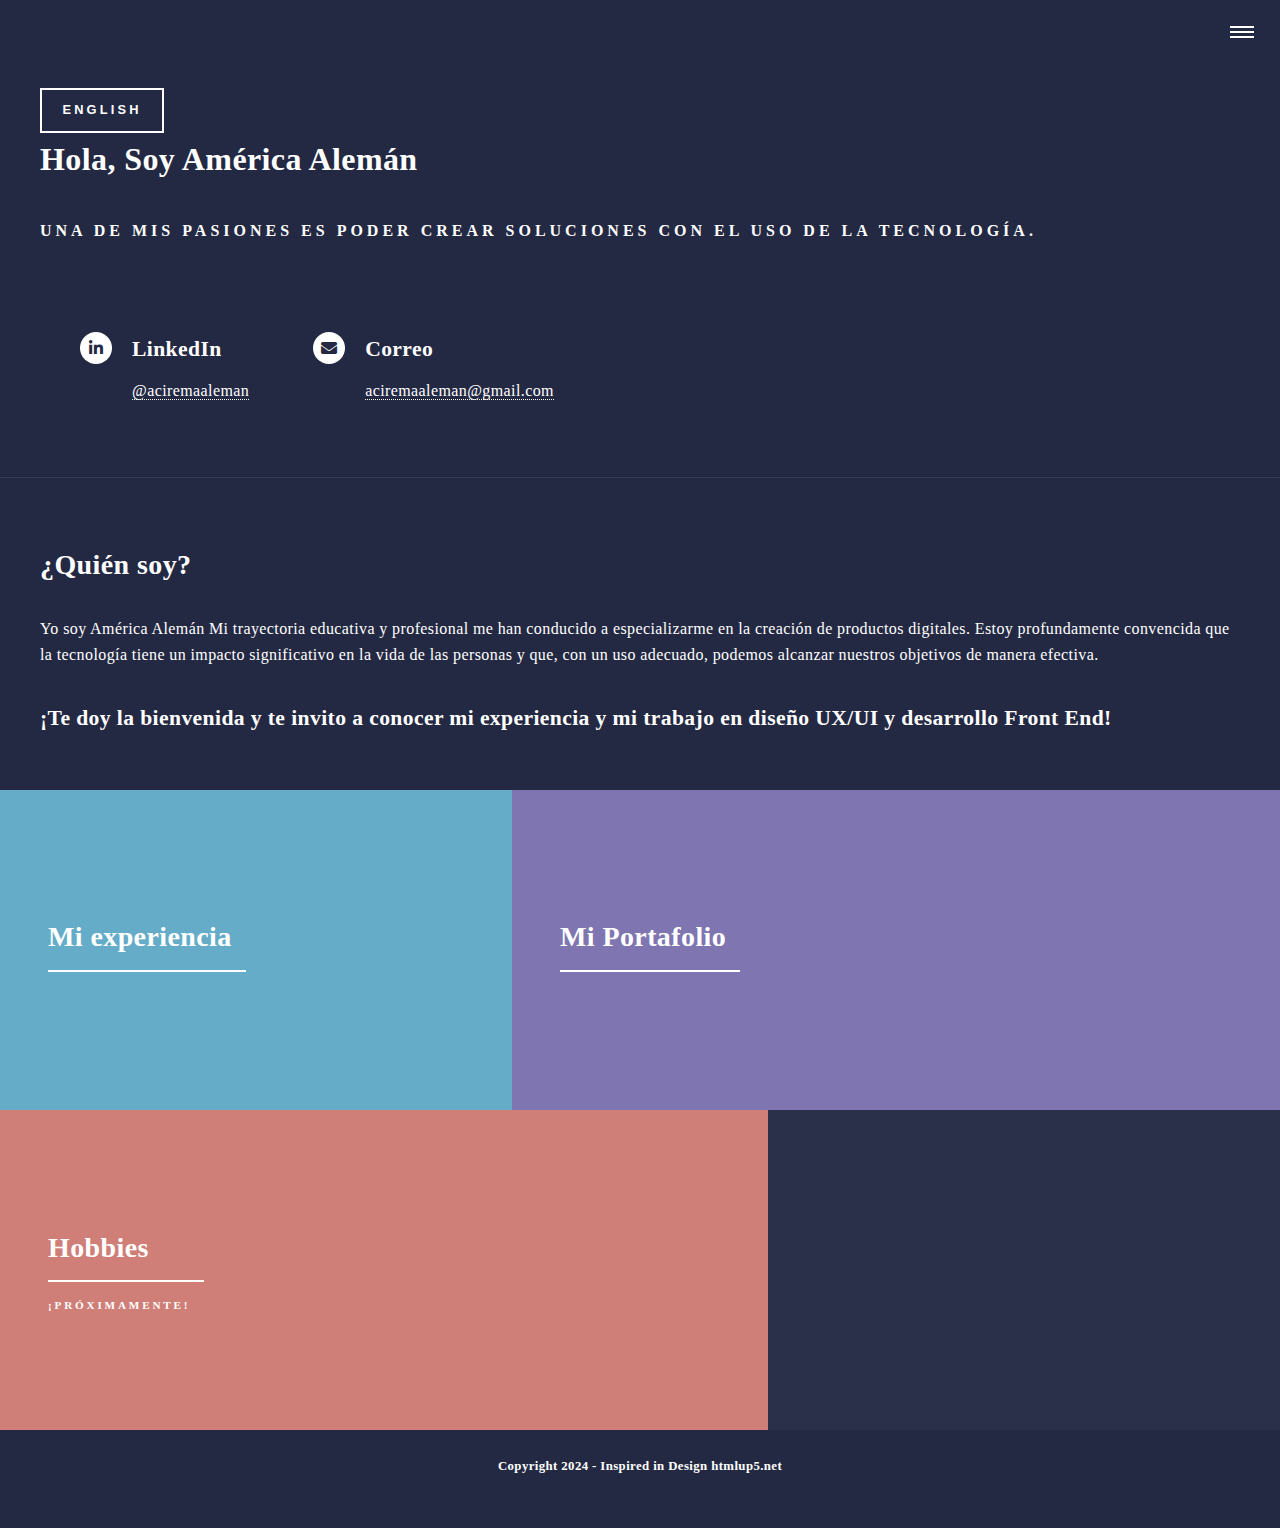
==== index.html @ 7634b43f "feat" ====
<!DOCTYPE HTML>
<!--
	Forty by HTML5 UP
	html5up.net | @ajlkn
	Free for personal and commercial use under the CCA 3.0 license (html5up.net/license)
-->
<html lang="es">
	<head>
		<title>América Alemán</title>
		<meta charset="utf-8" />
		<meta name="viewport" content="width=device-width, initial-scale=1, user-scalable=no" />
		<link rel="stylesheet" href="assets/css/main.css" />
		<noscript><link rel="stylesheet" href="assets/css/noscript.css" /></noscript>
	</head>
	<body class="is-preload">

		<!-- Wrapper -->
			<div id="wrapper">

				<!-- Header -->
					<header id="header" class="alt">
						<!--<img src="images/logo.png" height="30px" width="30px" alt="América Alemán">-->
						<nav>
							<a href="#menu"></a>
						</nav>
					</header>

				<!-- Menu -->
					<nav id="menu">
						<ul class="links">
							<li><a href="index.html">América Alemán</a></li>
							<li><a href="landing.html">Experience</a></li>
							<li><a href="generic.html">Portfolio</a></li>
							<li><a href="https://www.linkedin.com/in/americaaleman/">LinkendIn</a></li>
							<!--<li><a href="cv.html">Resume</a></li>-->
							<li><a href="hobbies.html">Hobbies</a></li>
							<!--<li><a href="elements.html">Elements</a></li>-->
						</ul>
						<!--<ul class="actions stacked">
							<li><a href="#" class="button primary fit">Get Started</a></li>
							<li><a href="#" class="button fit">Log In</a></li>
						</ul>-->
					</nav>

				<!-- Banner -->
					<section id="banner">
						<div class="inner">
							<span class="image">
								<img src="images/banner2.png" alt="" />
							</span>
							<button id="btn-change-leng">English</button>
							<header>
								<h1 id="title">Hola, Soy América Alemán</h1>
							</header>
							<div class="content">
								<p id="subtitle">Una de mis pasiones es poder crear soluciones con el uso de la tecnologÍa.</p>
							</div>
						</div>
					</section>

					<section id="contact">
						<div class="inner">
							<section class="split">
								<div class="contact-method">
									<span class="icon brands alt fa-linkedin-in"></span>
									<h3>LinkedIn</h3>
									<a href="https://www.linkedin.com/in/americaaleman/">@aciremaaleman</a>
								</div>
							</section>
							<section class="split">
								<div class="contact-method">
									<span class="icon solid alt fa-envelope"></span>
									<h3 id="email">Correo</h3>
									<a href="#">aciremaaleman@gmail.com</a>
								</div>
							</section>					
								<!--<section>
									<div class="contact-method">
										<span class="icon solid alt fa-phone"></span>
										<h3>Telfono</h3>
										<span>(52+) 55 4796 6293</span>
									</div>
								</section>-->
						</div>
					</section>

						<!-- Two -->
						<section id="two">
							<div class="inner">
								<header>
									<h2 id="title-who">¿Quién soy?</h2>
								</header>
								<p id="description-who">Yo soy América Alemán Mi trayectoria educativa y profesional me han conducido a especializarme en la creación de productos digitales. Estoy profundamente convencida que la tecnología tiene un impacto significativo en la vida de las personas y que, con un uso adecuado, podemos alcanzar nuestros objetivos de manera efectiva.</p>
								<h3 id="welcome-who">¡Te doy la bienvenida y te invito a conocer mi experiencia y mi trabajo en diseño UX/UI y desarrollo Front End!</h3>
								<!--<ul class="actions">
									<li><a href="landing.html" class="button next">Get Started</a></li>
								</ul>-->
							</div>
						</section>
						
						
		
						

				<!-- Main -->
					<div id="main">

						<!-- One -->
							<section id="one" class="tiles">
								<article>
									<span class="image">
										<img src="images/pic01.jpg" alt="" />
									</span>
									<header class="major">
										<h3><a href="landing.html" id="experience" class="link">Mi experiencia</a></h3>
										<p></p>
									</header>
								</article>
								<article>
									<span class="image">
										<img src="images/pic02.jpg" alt="" />
									</span>
									<header class="major">
										<h3><a href="generic.html" id="portfolio" class="link">Mi Portafolio</a></h3>
										<p></p>
									</header>
								</article>
								<!--<article>
									<span class="image">
										<img src="images/pic03.jpg" alt="" />
									</span>
									<header class="major">
										<h3><a href="cv.html" id="resume" class="link">Mi CV</a></h3>
										<p></p>
									</header>
								</article>-->
								<article>
									<span class="image">
										<img src="images/pic04.jpg" alt="" />
									</span>
									<header class="major">
										<h3><a href="hobbies.html" class="link">Hobbies</a></h3>
										<p id="hobbies">¡Próximamente!</p>
									</header>
								</article>
								<!--<article>
									<span class="image">
										<img src="images/pic05.jpg" alt="" />
									</span>
									<header class="major">
										<h3><a href="landing.html" class="link">Consequat</a></h3>
										<p>Ipsum dolor sit amet</p>
									</header>
								</article>
								<article>
									<span class="image">
										<img src="images/pic06.jpg" alt="" />
									</span>
									<header class="major">
										<h3><a href="landing.html" class="link">Etiam</a></h3>
										<p>Feugiat amet tempus</p>
									</header>
								</article>-->
							</section>


					</div>

				<!-- Contact
					<section id="contact">
						<div class="inner">
							<section>
								<form method="post" action="#">
									<div class="fields">
										<div class="field half">
											<label for="name">Name</label>
											<input type="text" name="name" id="name" />
										</div>
										<div class="field half">
											<label for="email">Email</label>
											<input type="text" name="email" id="email" />
										</div>
										<div class="field">
											<label for="message">Message</label>
											<textarea name="message" id="message" rows="6"></textarea>
										</div>
									</div>
									<ul class="actions">
										<li><input type="submit" value="Send Message" class="primary" /></li>
										<li><input type="reset" value="Clear" /></li>
									</ul>
								</form>
							</section>
							<section class="split">
								<section>
									<div class="contact-method">
										<span class="icon solid alt fa-envelope"></span>
										<h3>Email</h3>
										<a href="#">information@untitled.tld</a>
									</div>
								</section>
								<section>
									<div class="contact-method">
										<span class="icon solid alt fa-phone"></span>
										<h3>Phone</h3>
										<span>(000) 000-0000 x12387</span>
									</div>
								</section>
								<section>
									<div class="contact-method">
										<span class="icon solid alt fa-home"></span>
										<h3>Address</h3>
										<span>1234 Somewhere Road #5432<br />
										Nashville, TN 00000<br />
										United States of America</span>
									</div>
								</section>
							</section>
						</div>
					</section>-->

				<!-- Footer -->
					<footer id="footer">
							<!--<ul class="icons">
								<li><a href="#" class="icon brands alt fa-twitter"><span class="label">Twitter</span></a></li>
								<li><a href="#" class="icon brands alt fa-facebook-f"><span class="label">Facebook</span></a></li>
								<li><a href="#" class="icon brands alt fa-instagram"><span class="label">Instagram</span></a></li>
								<li><a href="#" class="icon brands alt fa-github"><span class="label">GitHub</span></a></li>
								<li><a href="#" class="icon brands alt fa-linkedin-in"><span class="label">LinkedIn</span></a></li>
							</ul>-->
								<div>
									<p>Copyright 2024 - Inspired in Design htmlup5.net</p>
								</div>
					</footer>

			</div>

		<!-- Scripts -->
			<script src="assets/js/jquery.min.js"></script>
			<script src="assets/js/jquery.scrolly.min.js"></script>
			<script src="assets/js/jquery.scrollex.min.js"></script>
			<script src="assets/js/browser.min.js"></script>
			<script src="assets/js/breakpoints.min.js"></script>
			<script src="assets/js/util.js"></script>
			<script src="assets/js/main.js"></script>
			<script src="assets/js/index.js"></script>

	</body>
</html>
---- assets/css/main.css ----
@import url(fontawesome-all.min.css);
@import url("https://fonts.googleapis.com/css?family=Source+Sans+Pro:300,300italic,600,600italic");

/*
	Forty by HTML5 UP
	html5up.net | @ajlkn
	Free for personal and commercial use under the CCA 3.0 license (html5up.net/license)
*/

html, body, div, span, applet, object,
iframe, h1, h2, h3, h4, h5, h6, p, blockquote,
pre, a, abbr, acronym, address, big, cite,
code, del, dfn, em, img, ins, kbd, q, s, samp,
small, strike, strong, sub, sup, tt, var, b,
u, i, center, dl, dt, dd, ol, ul, li, fieldset,
form, label, legend, table, caption, tbody,
tfoot, thead, tr, th, td, article, aside,
canvas, details, embed, figure, figcaption,
footer, header, hgroup, menu, nav, output, ruby,
section, summary, time, mark, audio, video {
	margin: 0;
	padding: 0;
	border: 0;
	font-size: 100%;
	font: inherit;
	vertical-align: baseline;}

article, aside, details, figcaption, figure,
footer, header, hgroup, menu, nav, section {
	display: block;}

body {
	line-height: 1;
	background-image: "image(images/banner2)";
}

ol, ul {
	list-style: none;
}

blockquote, q {
	quotes: none;
}

	blockquote:before, blockquote:after, q:before, q:after {
		content: '';
		content: none;
	}

table {
	border-collapse: collapse;
	border-spacing: 0;
}

body {
	-webkit-text-size-adjust: none;
}

mark {
	background-color: transparent;
	color: inherit;
}

input::-moz-focus-inner {
	border: 0;
	padding: 0;
}

input, select, textarea {
	-moz-appearance: none;
	-webkit-appearance: none;
	-ms-appearance: none;
	appearance: none;
}

/* Basic */

	@-ms-viewport {
		width: device-width;
	}

	body {
		-ms-overflow-style: scrollbar;
	}

	@media screen and (max-width: 480px) {

		html, body {
			min-width: 320px;
		}

	}

	html {
		box-sizing: border-box;
	}

	*, *:before, *:after {
		box-sizing: inherit;
	}

	body {
		background: #242943;
	}

		body.is-preload *, body.is-preload *:before, body.is-preload *:after {
			-moz-animation: none !important;
			-webkit-animation: none !important;
			-ms-animation: none !important;
			animation: none !important;
			-moz-transition: none !important;
			-webkit-transition: none !important;
			-ms-transition: none !important;
			transition: none !important;
		}
/* Type */

	body, input, select, textarea {
		color: #ffffff;
		font-family: 'Lucida Sans', 'Lucida Sans Regular', 'Lucida Grande', 'Lucida Sans Unicode';
		font-size: 1em;
		font-weight: 300;
		letter-spacing: 0.025em;
		line-height: 1.65;
	}

		@media screen and (max-width: 1680px) {

			body, input, select, textarea {
				font-size: 1em;
			}

		}

		@media screen and (max-width: 1280px) {

			body, input, select, textarea {
				font-size: 1em;
			}

		}

		@media screen and (max-width: 360px) {

			body, input, select, textarea {
				font-size: 0.5em;
			}

		}

	a {
		-moz-transition: color 0.2s ease-in-out, border-bottom-color 0.2s ease-in-out;
		-webkit-transition: color 0.2s ease-in-out, border-bottom-color 0.2s ease-in-out;
		-ms-transition: color 0.2s ease-in-out, border-bottom-color 0.2s ease-in-out;
		transition: color 0.2s ease-in-out, border-bottom-color 0.2s ease-in-out;
		border-bottom: dotted 1px;
		color: inherit;
		text-decoration: none;
	}

		a:hover {
			border-bottom-color: transparent;
			color: #9bf1ff !important;
		}

		a:active {
			color: #53e3fb !important;
		}

	strong, b {
		color: #ffffff;
		font-weight: 600;
	}

	em, i {
		font-style: italic;
	}

	p {
		margin: 0 0 2em 0;
	}

	h1, h2, h3, h4, h5, h6 {
		color: #ffffff;
		font-weight: 600;
		line-height: 1.65;
		margin: 0 0 1em 0;
	}

		h1 a, h2 a, h3 a, h4 a, h5 a, h6 a {
			color: inherit;
			border-bottom: 0;
		}

	h1 {
		font-size: 2.5em;
	}

	h2 {
		font-size: 1.75em;
	}

	h3 {
		font-size: 1.35em;
	}

	h4 {
		font-size: 1.1em;
	}

	h5 {
		font-size: 0.9em;
	}

	h6 {
		font-size: 0.7em;
	}

	@media screen and (max-width: 736px) {

		h1 {
			font-size: 2em;
		}

		h2 {
			font-size: 1.5em;
		}

		h3 {
			font-size: 1.25em;
		}

	}

	sub {
		font-size: 0.8em;
		position: relative;
		top: 0.5em;
	}

	sup {
		font-size: 0.8em;
		position: relative;
		top: -0.5em;
	}

	blockquote {
		border-left: solid 4px rgba(212, 212, 255, 0.1);
		font-style: italic;
		margin: 0 0 2em 0;
		padding: 0.5em 0 0.5em 2em;
	}

	code {
		background: rgba(212, 212, 255, 0.035);
		font-family: "Courier New", monospace;
		font-size: 0.9em;
		margin: 0 0.25em;
		padding: 0.25em 0.65em;
	}

	pre {
		-webkit-overflow-scrolling: touch;
		font-family: "Courier New", monospace;
		font-size: 0.9em;
		margin: 0 0 2em 0;
	}

		pre code {
			display: block;
			line-height: 1.75;
			padding: 1em 1.5em;
			overflow-x: auto;
		}

	hr {
		border: 0;
		border-bottom: solid 1px rgba(212, 212, 255, 0.1);
		margin: 2em 0;
	}

		hr.major {
			margin: 3em 0;
		}

	.align-left {
		text-align: left;
	}

	.align-center {
		text-align: center;
	}

	.align-right {
		text-align: right;
	}

/* Row */

	.row {
		display: flex;
		flex-wrap: wrap;
		box-sizing: border-box;
		align-items: stretch;
	}

		.row > * {
			box-sizing: border-box;
		}

		.row.gtr-uniform > * > :last-child {
			margin-bottom: 0;
		}

		.row.aln-left {
			justify-content: flex-start;
		}

		.row.aln-center {
			justify-content: center;
		}

		.row.aln-right {
			justify-content: flex-end;
		}

		.row.aln-top {
			align-items: flex-start;
		}

		.row.aln-middle {
			align-items: center;
		}

		.row.aln-bottom {
			align-items: flex-end;
		}

		.row > .imp {
			order: -1;
		}

		.row > .col-1 {
			width: 8.33333%;
		}

		.row > .off-1 {
			margin-left: 8.33333%;
		}

		.row > .col-2 {
			width: 16.66667%;
		}

		.row > .off-2 {
			margin-left: 16.66667%;
		}

		.row > .col-3 {
			width: 25%;
		}

		.row > .off-3 {
			margin-left: 25%;
		}

		.row > .col-4 {
			width: 33.33333%;
		}

		.row > .off-4 {
			margin-left: 33.33333%;
		}

		.row > .col-5 {
			width: 41.66667%;
		}

		.row > .off-5 {
			margin-left: 41.66667%;
		}

		.row > .col-6 {
			width: 50%;
		}

		.row > .off-6 {
			margin-left: 50%;
		}

		.row > .col-7 {
			width: 58.33333%;
		}

		.row > .off-7 {
			margin-left: 58.33333%;
		}

		.row > .col-8 {
			width: 66.66667%;
		}

		.row > .off-8 {
			margin-left: 66.66667%;
		}

		.row > .col-9 {
			width: 75%;
		}

		.row > .off-9 {
			margin-left: 75%;
		}

		.row > .col-10 {
			width: 83.33333%;
		}

		.row > .off-10 {
			margin-left: 83.33333%;
		}

		.row > .col-11 {
			width: 91.66667%;
		}

		.row > .off-11 {
			margin-left: 91.66667%;
		}

		.row > .col-12 {
			width: 100%;
		}

		.row > .off-12 {
			margin-left: 100%;
		}

		.row.gtr-0 {
			margin-top: 0;
			margin-left: 0em;
		}

			.row.gtr-0 > * {
				padding: 0 0 0 0em;
			}

			.row.gtr-0.gtr-uniform {
				margin-top: 0em;
			}

				.row.gtr-0.gtr-uniform > * {
					padding-top: 0em;
				}

		.row.gtr-25 {
			margin-top: 0;
			margin-left: -0.5em;
		}

			.row.gtr-25 > * {
				padding: 0 0 0 0.5em;
			}

			.row.gtr-25.gtr-uniform {
				margin-top: -0.5em;
			}

				.row.gtr-25.gtr-uniform > * {
					padding-top: 0.5em;
				}

		.row.gtr-50 {
			margin-top: 0;
			margin-left: -1em;
		}

			.row.gtr-50 > * {
				padding: 0 0 0 1em;
			}

			.row.gtr-50.gtr-uniform {
				margin-top: -1em;
			}

				.row.gtr-50.gtr-uniform > * {
					padding-top: 1em;
				}

		.row {
			margin-top: 0;
			margin-left: -2em;
		}

			.row > * {
				padding: 0 0 0 2em;
			}

			.row.gtr-uniform {
				margin-top: -2em;
			}

				.row.gtr-uniform > * {
					padding-top: 2em;
				}

		.row.gtr-150 {
			margin-top: 0;
			margin-left: -3em;
		}

			.row.gtr-150 > * {
				padding: 0 0 0 3em;
			}

			.row.gtr-150.gtr-uniform {
				margin-top: -3em;
			}

				.row.gtr-150.gtr-uniform > * {
					padding-top: 3em;
				}

		.row.gtr-200 {
			margin-top: 0;
			margin-left: -4em;
		}

			.row.gtr-200 > * {
				padding: 0 0 0 4em;
			}

			.row.gtr-200.gtr-uniform {
				margin-top: -4em;
			}

				.row.gtr-200.gtr-uniform > * {
					padding-top: 4em;
				}

		@media screen and (max-width: 1680px) {

			.row {
				display: flex;
				flex-wrap: wrap;
				box-sizing: border-box;
				align-items: stretch;
			}

				.row > * {
					box-sizing: border-box;
				}

				.row.gtr-uniform > * > :last-child {
					margin-bottom: 0;
				}

				.row.aln-left {
					justify-content: flex-start;
				}

				.row.aln-center {
					justify-content: center;
				}

				.row.aln-right {
					justify-content: flex-end;
				}

				.row.aln-top {
					align-items: flex-start;
				}

				.row.aln-middle {
					align-items: center;
				}

				.row.aln-bottom {
					align-items: flex-end;
				}

				.row > .imp-xlarge {
					order: -1;
				}

				.row > .col-1-xlarge {
					width: 8.33333%;
				}

				.row > .off-1-xlarge {
					margin-left: 8.33333%;
				}

				.row > .col-2-xlarge {
					width: 16.66667%;
				}

				.row > .off-2-xlarge {
					margin-left: 16.66667%;
				}

				.row > .col-3-xlarge {
					width: 25%;
				}

				.row > .off-3-xlarge {
					margin-left: 25%;
				}

				.row > .col-4-xlarge {
					width: 33.33333%;
				}

				.row > .off-4-xlarge {
					margin-left: 33.33333%;
				}

				.row > .col-5-xlarge {
					width: 41.66667%;
				}

				.row > .off-5-xlarge {
					margin-left: 41.66667%;
				}

				.row > .col-6-xlarge {
					width: 50%;
				}

				.row > .off-6-xlarge {
					margin-left: 50%;
				}

				.row > .col-7-xlarge {
					width: 58.33333%;
				}

				.row > .off-7-xlarge {
					margin-left: 58.33333%;
				}

				.row > .col-8-xlarge {
					width: 66.66667%;
				}

				.row > .off-8-xlarge {
					margin-left: 66.66667%;
				}

				.row > .col-9-xlarge {
					width: 75%;
				}

				.row > .off-9-xlarge {
					margin-left: 75%;
				}

				.row > .col-10-xlarge {
					width: 83.33333%;
				}

				.row > .off-10-xlarge {
					margin-left: 83.33333%;
				}

				.row > .col-11-xlarge {
					width: 91.66667%;
				}

				.row > .off-11-xlarge {
					margin-left: 91.66667%;
				}

				.row > .col-12-xlarge {
					width: 100%;
				}

				.row > .off-12-xlarge {
					margin-left: 100%;
				}

				.row.gtr-0 {
					margin-top: 0;
					margin-left: 0em;
				}

					.row.gtr-0 > * {
						padding: 0 0 0 0em;
					}

					.row.gtr-0.gtr-uniform {
						margin-top: 0em;
					}

						.row.gtr-0.gtr-uniform > * {
							padding-top: 0em;
						}

				.row.gtr-25 {
					margin-top: 0;
					margin-left: -0.5em;
				}

					.row.gtr-25 > * {
						padding: 0 0 0 0.5em;
					}

					.row.gtr-25.gtr-uniform {
						margin-top: -0.5em;
					}

						.row.gtr-25.gtr-uniform > * {
							padding-top: 0.5em;
						}

				.row.gtr-50 {
					margin-top: 0;
					margin-left: -1em;
				}

					.row.gtr-50 > * {
						padding: 0 0 0 1em;
					}

					.row.gtr-50.gtr-uniform {
						margin-top: -1em;
					}

						.row.gtr-50.gtr-uniform > * {
							padding-top: 1em;
						}

				.row {
					margin-top: 0;
					margin-left: -2em;
				}

					.row > * {
						padding: 0 0 0 2em;
					}

					.row.gtr-uniform {
						margin-top: -2em;
					}

						.row.gtr-uniform > * {
							padding-top: 2em;
						}

				.row.gtr-150 {
					margin-top: 0;
					margin-left: -3em;
				}

					.row.gtr-150 > * {
						padding: 0 0 0 3em;
					}

					.row.gtr-150.gtr-uniform {
						margin-top: -3em;
					}

						.row.gtr-150.gtr-uniform > * {
							padding-top: 3em;
						}

				.row.gtr-200 {
					margin-top: 0;
					margin-left: -4em;
				}

					.row.gtr-200 > * {
						padding: 0 0 0 4em;
					}

					.row.gtr-200.gtr-uniform {
						margin-top: -4em;
					}

						.row.gtr-200.gtr-uniform > * {
							padding-top: 4em;
						}

		}

		@media screen and (max-width: 1280px) {

			.row {
				display: flex;
				flex-wrap: wrap;
				box-sizing: border-box;
				align-items: stretch;
			}

				.row > * {
					box-sizing: border-box;
				}

				.row.gtr-uniform > * > :last-child {
					margin-bottom: 0;
				}

				.row.aln-left {
					justify-content: flex-start;
				}

				.row.aln-center {
					justify-content: center;
				}

				.row.aln-right {
					justify-content: flex-end;
				}

				.row.aln-top {
					align-items: flex-start;
				}

				.row.aln-middle {
					align-items: center;
				}

				.row.aln-bottom {
					align-items: flex-end;
				}

				.row > .imp-large {
					order: -1;
				}

				.row > .col-1-large {
					width: 8.33333%;
				}

				.row > .off-1-large {
					margin-left: 8.33333%;
				}

				.row > .col-2-large {
					width: 16.66667%;
				}

				.row > .off-2-large {
					margin-left: 16.66667%;
				}

				.row > .col-3-large {
					width: 25%;
				}

				.row > .off-3-large {
					margin-left: 25%;
				}

				.row > .col-4-large {
					width: 33.33333%;
				}

				.row > .off-4-large {
					margin-left: 33.33333%;
				}

				.row > .col-5-large {
					width: 41.66667%;
				}

				.row > .off-5-large {
					margin-left: 41.66667%;
				}

				.row > .col-6-large {
					width: 50%;
				}

				.row > .off-6-large {
					margin-left: 50%;
				}

				.row > .col-7-large {
					width: 58.33333%;
				}

				.row > .off-7-large {
					margin-left: 58.33333%;
				}

				.row > .col-8-large {
					width: 66.66667%;
				}

				.row > .off-8-large {
					margin-left: 66.66667%;
				}

				.row > .col-9-large {
					width: 75%;
				}

				.row > .off-9-large {
					margin-left: 75%;
				}

				.row > .col-10-large {
					width: 83.33333%;
				}

				.row > .off-10-large {
					margin-left: 83.33333%;
				}

				.row > .col-11-large {
					width: 91.66667%;
				}

				.row > .off-11-large {
					margin-left: 91.66667%;
				}

				.row > .col-12-large {
					width: 100%;
				}

				.row > .off-12-large {
					margin-left: 100%;
				}

				.row.gtr-0 {
					margin-top: 0;
					margin-left: 0em;
				}

					.row.gtr-0 > * {
						padding: 0 0 0 0em;
					}

					.row.gtr-0.gtr-uniform {
						margin-top: 0em;
					}

						.row.gtr-0.gtr-uniform > * {
							padding-top: 0em;
						}

				.row.gtr-25 {
					margin-top: 0;
					margin-left: -0.375em;
				}

					.row.gtr-25 > * {
						padding: 0 0 0 0.375em;
					}

					.row.gtr-25.gtr-uniform {
						margin-top: -0.375em;
					}

						.row.gtr-25.gtr-uniform > * {
							padding-top: 0.375em;
						}

				.row.gtr-50 {
					margin-top: 0;
					margin-left: -0.75em;
				}

					.row.gtr-50 > * {
						padding: 0 0 0 0.75em;
					}

					.row.gtr-50.gtr-uniform {
						margin-top: -0.75em;
					}

						.row.gtr-50.gtr-uniform > * {
							padding-top: 0.75em;
						}

				.row {
					margin-top: 0;
					margin-left: -1.5em;
				}

					.row > * {
						padding: 0 0 0 1.5em;
					}

					.row.gtr-uniform {
						margin-top: -1.5em;
					}

						.row.gtr-uniform > * {
							padding-top: 1.5em;
						}

				.row.gtr-150 {
					margin-top: 0;
					margin-left: -2.25em;
				}

					.row.gtr-150 > * {
						padding: 0 0 0 2.25em;
					}

					.row.gtr-150.gtr-uniform {
						margin-top: -2.25em;
					}

						.row.gtr-150.gtr-uniform > * {
							padding-top: 2.25em;
						}

				.row.gtr-200 {
					margin-top: 0;
					margin-left: -3em;
				}

					.row.gtr-200 > * {
						padding: 0 0 0 3em;
					}

					.row.gtr-200.gtr-uniform {
						margin-top: -3em;
					}

						.row.gtr-200.gtr-uniform > * {
							padding-top: 3em;
						}

		}

		@media screen and (max-width: 980px) {

			.row {
				display: flex;
				flex-wrap: wrap;
				box-sizing: border-box;
				align-items: stretch;
			}

				.row > * {
					box-sizing: border-box;
				}

				.row.gtr-uniform > * > :last-child {
					margin-bottom: 0;
				}

				.row.aln-left {
					justify-content: flex-start;
				}

				.row.aln-center {
					justify-content: center;
				}

				.row.aln-right {
					justify-content: flex-end;
				}

				.row.aln-top {
					align-items: flex-start;
				}

				.row.aln-middle {
					align-items: center;
				}

				.row.aln-bottom {
					align-items: flex-end;
				}

				.row > .imp-medium {
					order: -1;
				}

				.row > .col-1-medium {
					width: 8.33333%;
				}

				.row > .off-1-medium {
					margin-left: 8.33333%;
				}

				.row > .col-2-medium {
					width: 16.66667%;
				}

				.row > .off-2-medium {
					margin-left: 16.66667%;
				}

				.row > .col-3-medium {
					width: 25%;
				}

				.row > .off-3-medium {
					margin-left: 25%;
				}

				.row > .col-4-medium {
					width: 33.33333%;
				}

				.row > .off-4-medium {
					margin-left: 33.33333%;
				}

				.row > .col-5-medium {
					width: 41.66667%;
				}

				.row > .off-5-medium {
					margin-left: 41.66667%;
				}

				.row > .col-6-medium {
					width: 50%;
				}

				.row > .off-6-medium {
					margin-left: 50%;
				}

				.row > .col-7-medium {
					width: 58.33333%;
				}

				.row > .off-7-medium {
					margin-left: 58.33333%;
				}

				.row > .col-8-medium {
					width: 66.66667%;
				}

				.row > .off-8-medium {
					margin-left: 66.66667%;
				}

				.row > .col-9-medium {
					width: 75%;
				}

				.row > .off-9-medium {
					margin-left: 75%;
				}

				.row > .col-10-medium {
					width: 83.33333%;
				}

				.row > .off-10-medium {
					margin-left: 83.33333%;
				}

				.row > .col-11-medium {
					width: 91.66667%;
				}

				.row > .off-11-medium {
					margin-left: 91.66667%;
				}

				.row > .col-12-medium {
					width: 100%;
				}

				.row > .off-12-medium {
					margin-left: 100%;
				}

				.row.gtr-0 {
					margin-top: 0;
					margin-left: 0em;
				}

					.row.gtr-0 > * {
						padding: 0 0 0 0em;
					}

					.row.gtr-0.gtr-uniform {
						margin-top: 0em;
					}

						.row.gtr-0.gtr-uniform > * {
							padding-top: 0em;
						}

				.row.gtr-25 {
					margin-top: 0;
					margin-left: -0.375em;
				}

					.row.gtr-25 > * {
						padding: 0 0 0 0.375em;
					}

					.row.gtr-25.gtr-uniform {
						margin-top: -0.375em;
					}

						.row.gtr-25.gtr-uniform > * {
							padding-top: 0.375em;
						}

				.row.gtr-50 {
					margin-top: 0;
					margin-left: -0.75em;
				}

					.row.gtr-50 > * {
						padding: 0 0 0 0.75em;
					}

					.row.gtr-50.gtr-uniform {
						margin-top: -0.75em;
					}

						.row.gtr-50.gtr-uniform > * {
							padding-top: 0.75em;
						}

				.row {
					margin-top: 0;
					margin-left: -1.5em;
				}

					.row > * {
						padding: 0 0 0 1.5em;
					}

					.row.gtr-uniform {
						margin-top: -1.5em;
					}

						.row.gtr-uniform > * {
							padding-top: 1.5em;
						}

				.row.gtr-150 {
					margin-top: 0;
					margin-left: -2.25em;
				}

					.row.gtr-150 > * {
						padding: 0 0 0 2.25em;
					}

					.row.gtr-150.gtr-uniform {
						margin-top: -2.25em;
					}

						.row.gtr-150.gtr-uniform > * {
							padding-top: 2.25em;
						}

				.row.gtr-200 {
					margin-top: 0;
					margin-left: -3em;
				}

					.row.gtr-200 > * {
						padding: 0 0 0 3em;
					}

					.row.gtr-200.gtr-uniform {
						margin-top: -3em;
					}

						.row.gtr-200.gtr-uniform > * {
							padding-top: 3em;
						}

		}

		@media screen and (max-width: 736px) {

			.row {
				display: flex;
				flex-wrap: wrap;
				box-sizing: border-box;
				align-items: stretch;
			}

				.row > * {
					box-sizing: border-box;
				}

				.row.gtr-uniform > * > :last-child {
					margin-bottom: 0;
				}

				.row.aln-left {
					justify-content: flex-start;
				}

				.row.aln-center {
					justify-content: center;
				}

				.row.aln-right {
					justify-content: flex-end;
				}

				.row.aln-top {
					align-items: flex-start;
				}

				.row.aln-middle {
					align-items: center;
				}

				.row.aln-bottom {
					align-items: flex-end;
				}

				.row > .imp-small {
					order: -1;
				}

				.row > .col-1-small {
					width: 8.33333%;
				}

				.row > .off-1-small {
					margin-left: 8.33333%;
				}

				.row > .col-2-small {
					width: 16.66667%;
				}

				.row > .off-2-small {
					margin-left: 16.66667%;
				}

				.row > .col-3-small {
					width: 25%;
				}

				.row > .off-3-small {
					margin-left: 25%;
				}

				.row > .col-4-small {
					width: 33.33333%;
				}

				.row > .off-4-small {
					margin-left: 33.33333%;
				}

				.row > .col-5-small {
					width: 41.66667%;
				}

				.row > .off-5-small {
					margin-left: 41.66667%;
				}

				.row > .col-6-small {
					width: 50%;
				}

				.row > .off-6-small {
					margin-left: 50%;
				}

				.row > .col-7-small {
					width: 58.33333%;
				}

				.row > .off-7-small {
					margin-left: 58.33333%;
				}

				.row > .col-8-small {
					width: 66.66667%;
				}

				.row > .off-8-small {
					margin-left: 66.66667%;
				}

				.row > .col-9-small {
					width: 75%;
				}

				.row > .off-9-small {
					margin-left: 75%;
				}

				.row > .col-10-small {
					width: 83.33333%;
				}

				.row > .off-10-small {
					margin-left: 83.33333%;
				}

				.row > .col-11-small {
					width: 91.66667%;
				}

				.row > .off-11-small {
					margin-left: 91.66667%;
				}

				.row > .col-12-small {
					width: 100%;
				}

				.row > .off-12-small {
					margin-left: 100%;
				}

				.row.gtr-0 {
					margin-top: 0;
					margin-left: 0em;
				}

					.row.gtr-0 > * {
						padding: 0 0 0 0em;
					}

					.row.gtr-0.gtr-uniform {
						margin-top: 0em;
					}

						.row.gtr-0.gtr-uniform > * {
							padding-top: 0em;
						}

				.row.gtr-25 {
					margin-top: 0;
					margin-left: -0.3125em;
				}

					.row.gtr-25 > * {
						padding: 0 0 0 0.3125em;
					}

					.row.gtr-25.gtr-uniform {
						margin-top: -0.3125em;
					}

						.row.gtr-25.gtr-uniform > * {
							padding-top: 0.3125em;
						}

				.row.gtr-50 {
					margin-top: 0;
					margin-left: -0.625em;
				}

					.row.gtr-50 > * {
						padding: 0 0 0 0.625em;
					}

					.row.gtr-50.gtr-uniform {
						margin-top: -0.625em;
					}

						.row.gtr-50.gtr-uniform > * {
							padding-top: 0.625em;
						}

				.row {
					margin-top: 0;
					margin-left: -1.25em;
				}

					.row > * {
						padding: 0 0 0 1.25em;
					}

					.row.gtr-uniform {
						margin-top: -1.25em;
					}

						.row.gtr-uniform > * {
							padding-top: 1.25em;
						}

				.row.gtr-150 {
					margin-top: 0;
					margin-left: -1.875em;
				}

					.row.gtr-150 > * {
						padding: 0 0 0 1.875em;
					}

					.row.gtr-150.gtr-uniform {
						margin-top: -1.875em;
					}

						.row.gtr-150.gtr-uniform > * {
							padding-top: 1.875em;
						}

				.row.gtr-200 {
					margin-top: 0;
					margin-left: -2.5em;
				}

					.row.gtr-200 > * {
						padding: 0 0 0 2.5em;
					}

					.row.gtr-200.gtr-uniform {
						margin-top: -2.5em;
					}

						.row.gtr-200.gtr-uniform > * {
							padding-top: 2.5em;
						}

		}

		@media screen and (max-width: 480px) {

			.row {
				display: flex;
				flex-wrap: wrap;
				box-sizing: border-box;
				align-items: stretch;
			}

				.row > * {
					box-sizing: border-box;
				}

				.row.gtr-uniform > * > :last-child {
					margin-bottom: 0;
				}

				.row.aln-left {
					justify-content: flex-start;
				}

				.row.aln-center {
					justify-content: center;
				}

				.row.aln-right {
					justify-content: flex-end;
				}

				.row.aln-top {
					align-items: flex-start;
				}

				.row.aln-middle {
					align-items: center;
				}

				.row.aln-bottom {
					align-items: flex-end;
				}

				.row > .imp-xsmall {
					order: -1;
				}

				.row > .col-1-xsmall {
					width: 8.33333%;
				}

				.row > .off-1-xsmall {
					margin-left: 8.33333%;
				}

				.row > .col-2-xsmall {
					width: 16.66667%;
				}

				.row > .off-2-xsmall {
					margin-left: 16.66667%;
				}

				.row > .col-3-xsmall {
					width: 25%;
				}

				.row > .off-3-xsmall {
					margin-left: 25%;
				}

				.row > .col-4-xsmall {
					width: 33.33333%;
				}

				.row > .off-4-xsmall {
					margin-left: 33.33333%;
				}

				.row > .col-5-xsmall {
					width: 41.66667%;
				}

				.row > .off-5-xsmall {
					margin-left: 41.66667%;
				}

				.row > .col-6-xsmall {
					width: 50%;
				}

				.row > .off-6-xsmall {
					margin-left: 50%;
				}

				.row > .col-7-xsmall {
					width: 58.33333%;
				}

				.row > .off-7-xsmall {
					margin-left: 58.33333%;
				}

				.row > .col-8-xsmall {
					width: 66.66667%;
				}

				.row > .off-8-xsmall {
					margin-left: 66.66667%;
				}

				.row > .col-9-xsmall {
					width: 75%;
				}

				.row > .off-9-xsmall {
					margin-left: 75%;
				}

				.row > .col-10-xsmall {
					width: 83.33333%;
				}

				.row > .off-10-xsmall {
					margin-left: 83.33333%;
				}

				.row > .col-11-xsmall {
					width: 91.66667%;
				}

				.row > .off-11-xsmall {
					margin-left: 91.66667%;
				}

				.row > .col-12-xsmall {
					width: 100%;
				}

				.row > .off-12-xsmall {
					margin-left: 100%;
				}

				.row.gtr-0 {
					margin-top: 0;
					margin-left: 0em;
				}

					.row.gtr-0 > * {
						padding: 0 0 0 0em;
					}

					.row.gtr-0.gtr-uniform {
						margin-top: 0em;
					}

						.row.gtr-0.gtr-uniform > * {
							padding-top: 0em;
						}

				.row.gtr-25 {
					margin-top: 0;
					margin-left: -0.3125em;
				}

					.row.gtr-25 > * {
						padding: 0 0 0 0.3125em;
					}

					.row.gtr-25.gtr-uniform {
						margin-top: -0.3125em;
					}

						.row.gtr-25.gtr-uniform > * {
							padding-top: 0.3125em;
						}

				.row.gtr-50 {
					margin-top: 0;
					margin-left: -0.625em;
				}

					.row.gtr-50 > * {
						padding: 0 0 0 0.625em;
					}

					.row.gtr-50.gtr-uniform {
						margin-top: -0.625em;
					}

						.row.gtr-50.gtr-uniform > * {
							padding-top: 0.625em;
						}

				.row {
					margin-top: 0;
					margin-left: -1.25em;
				}

					.row > * {
						padding: 0 0 0 1.25em;
					}

					.row.gtr-uniform {
						margin-top: -1.25em;
					}

						.row.gtr-uniform > * {
							padding-top: 1.25em;
						}

				.row.gtr-150 {
					margin-top: 0;
					margin-left: -1.875em;
				}

					.row.gtr-150 > * {
						padding: 0 0 0 1.875em;
					}

					.row.gtr-150.gtr-uniform {
						margin-top: -1.875em;
					}

						.row.gtr-150.gtr-uniform > * {
							padding-top: 1.875em;
						}

				.row.gtr-200 {
					margin-top: 0;
					margin-left: -2.5em;
				}

					.row.gtr-200 > * {
						padding: 0 0 0 2.5em;
					}

					.row.gtr-200.gtr-uniform {
						margin-top: -2.5em;
					}

						.row.gtr-200.gtr-uniform > * {
							padding-top: 2.5em;
						}

		}

/* Section/Article */

	section.special, article.special {
		text-align: center;
	}

	header.major {
		width: -moz-max-content;
		width: -webkit-max-content;
		width: -ms-max-content;
		width: max-content;
		margin-bottom: 2em;
	}

		header.major > :first-child {
			margin-bottom: 0;
			width: calc(100% + 0.5em);
		}

			header.major > :first-child:after {
				content: '';
				background-color: #ffffff;
				display: block;
				height: 2px;
				margin: 0.325em 0 0.5em 0;
				width: 100%;
			}

		header.major > p {
			font-size: 0.7em;
			font-weight: 600;
			letter-spacing: 0.25em;
			margin-bottom: 0;
			text-transform: uppercase;
		}

		body.is-ie header.major > :first-child:after {
			max-width: 9em;
		}

		body.is-ie header.major > h1:after {
			max-width: 100% !important;
		}

	@media screen and (max-width: 736px) {

		header.major > p br {
			display: none;
		}

	}

/* Form */

	form {
		margin: 0 0 2em 0;
	}

		form > :last-child {
			margin-bottom: 0;
		}

		form > .fields {
			display: -moz-flex;
			display: -webkit-flex;
			display: -ms-flex;
			display: flex;
			-moz-flex-wrap: wrap;
			-webkit-flex-wrap: wrap;
			-ms-flex-wrap: wrap;
			flex-wrap: wrap;
			width: calc(100% + 3em);
			margin: -1.5em 0 2em -1.5em;
		}

			form > .fields > .field {
				-moz-flex-grow: 0;
				-webkit-flex-grow: 0;
				-ms-flex-grow: 0;
				flex-grow: 0;
				-moz-flex-shrink: 0;
				-webkit-flex-shrink: 0;
				-ms-flex-shrink: 0;
				flex-shrink: 0;
				padding: 1.5em 0 0 1.5em;
				width: calc(100% - 1.5em);
			}

				form > .fields > .field.half {
					width: calc(50% - 0.75em);
				}

				form > .fields > .field.third {
					width: calc(100%/3 - 0.5em);
				}

				form > .fields > .field.quarter {
					width: calc(25% - 0.375em);
				}

		@media screen and (max-width: 480px) {

			form > .fields {
				width: calc(100% + 3em);
				margin: -1.5em 0 2em -1.5em;
			}

				form > .fields > .field {
					padding: 1.5em 0 0 1.5em;
					width: calc(100% - 1.5em);
				}

					form > .fields > .field.half {
						width: calc(100% - 1.5em);
					}

					form > .fields > .field.third {
						width: calc(100% - 1.5em);
					}

					form > .fields > .field.quarter {
						width: calc(100% - 1.5em);
					}

		}

	label {
		color: #ffffff;
		display: block;
		font-size: 0.8em;
		font-weight: 600;
		letter-spacing: 0.25em;
		margin: 0 0 1em 0;
		text-transform: uppercase;
	}

	input[type="text"],
	input[type="password"],
	input[type="email"],
	input[type="tel"],
	input[type="search"],
	input[type="url"],
	select,
	textarea {
		-moz-appearance: none;
		-webkit-appearance: none;
		-ms-appearance: none;
		appearance: none;
		background: rgba(212, 212, 255, 0.035);
		border: none;
		border-radius: 0;
		color: inherit;
		display: block;
		outline: 0;
		padding: 0 1em;
		text-decoration: none;
		width: 100%;
	}

		input[type="text"]:invalid,
		input[type="password"]:invalid,
		input[type="email"]:invalid,
		input[type="tel"]:invalid,
		input[type="search"]:invalid,
		input[type="url"]:invalid,
		select:invalid,
		textarea:invalid {
			box-shadow: none;
		}

		input[type="text"]:focus,
		input[type="password"]:focus,
		input[type="email"]:focus,
		input[type="tel"]:focus,
		input[type="search"]:focus,
		input[type="url"]:focus,
		select:focus,
		textarea:focus {
			border-color: #9bf1ff;
			box-shadow: 0 0 0 2px #9bf1ff;
		}

	select {
		background-image: url("data:image/svg+xml;charset=utf8,%3Csvg xmlns='http://www.w3.org/2000/svg' width='40' height='40' preserveAspectRatio='none' viewBox='0 0 40 40'%3E%3Cpath d='M9.4,12.3l10.4,10.4l10.4-10.4c0.2-0.2,0.5-0.4,0.9-0.4c0.3,0,0.6,0.1,0.9,0.4l3.3,3.3c0.2,0.2,0.4,0.5,0.4,0.9 c0,0.4-0.1,0.6-0.4,0.9L20.7,31.9c-0.2,0.2-0.5,0.4-0.9,0.4c-0.3,0-0.6-0.1-0.9-0.4L4.3,17.3c-0.2-0.2-0.4-0.5-0.4-0.9 c0-0.4,0.1-0.6,0.4-0.9l3.3-3.3c0.2-0.2,0.5-0.4,0.9-0.4S9.1,12.1,9.4,12.3z' fill='rgba(212, 212, 255, 0.1)' /%3E%3C/svg%3E");
		background-size: 1.25rem;
		background-repeat: no-repeat;
		background-position: calc(100% - 1rem) center;
		height: 2.75em;
		padding-right: 2.75em;
		text-overflow: ellipsis;
	}

		select option {
			color: #ffffff;
			background: #242943;
		}

		select:focus::-ms-value {
			background-color: transparent;
		}

		select::-ms-expand {
			display: none;
		}

	input[type="text"],
	input[type="password"],
	input[type="email"],
	input[type="tel"],
	input[type="search"],
	input[type="url"],
	select {
		height: 2.75em;
	}

	textarea {
		padding: 0.75em 1em;
	}

	input[type="checkbox"],
	input[type="radio"] {
		-moz-appearance: none;
		-webkit-appearance: none;
		-ms-appearance: none;
		appearance: none;
		display: block;
		float: left;
		margin-right: -2em;
		opacity: 0;
		width: 1em;
		z-index: -1;
	}

		input[type="checkbox"] + label,
		input[type="radio"] + label {
			text-decoration: none;
			color: #ffffff;
			cursor: pointer;
			display: inline-block;
			font-weight: 300;
			padding-left: 2.65em;
			padding-right: 0.75em;
			position: relative;
		}

			input[type="checkbox"] + label:before,
			input[type="radio"] + label:before {
				-moz-osx-font-smoothing: grayscale;
				-webkit-font-smoothing: antialiased;
				display: inline-block;
				font-style: normal;
				font-variant: normal;
				text-rendering: auto;
				line-height: 1;
				text-transform: none !important;
				font-family: 'Font Awesome 5 Free';
				font-weight: 900;
			}

			input[type="checkbox"] + label:before,
			input[type="radio"] + label:before {
				background: rgba(212, 212, 255, 0.035);
				content: '';
				display: inline-block;
				font-size: 0.8em;
				height: 2.0625em;
				left: 0;
				letter-spacing: 0;
				line-height: 2.0625em;
				position: absolute;
				text-align: center;
				top: 0;
				width: 2.0625em;
			}

		input[type="checkbox"]:checked + label:before,
		input[type="radio"]:checked + label:before {
			background: #ffffff;
			border-color: #9bf1ff;
			content: '\f00c';
			color: #242943;
		}

		input[type="checkbox"]:focus + label:before,
		input[type="radio"]:focus + label:before {
			box-shadow: 0 0 0 2px #9bf1ff;
		}

	input[type="radio"] + label:before {
		border-radius: 100%;
	}

	::-webkit-input-placeholder {
		color: rgba(244, 244, 255, 0.2) !important;
		opacity: 1.0;
	}

	:-moz-placeholder {
		color: rgba(244, 244, 255, 0.2) !important;
		opacity: 1.0;
	}

	::-moz-placeholder {
		color: rgba(244, 244, 255, 0.2) !important;
		opacity: 1.0;
	}

	:-ms-input-placeholder {
		color: rgba(244, 244, 255, 0.2) !important;
		opacity: 1.0;
	}

/* Box */

	.box {
		border: solid 1px rgba(212, 212, 255, 0.1);
		margin-bottom: 2em;
		padding: 1.5em;
	}

		.box > :last-child,
		.box > :last-child > :last-child,
		.box > :last-child > :last-child > :last-child {
			margin-bottom: 0;
		}

		.box.alt {
			border: 0;
			border-radius: 0;
			padding: 0;
		}

/* Icon */

	.icon {
		text-decoration: none;
		border-bottom: none;
		position: relative;
	}

		.icon:before {
			-moz-osx-font-smoothing: grayscale;
			-webkit-font-smoothing: antialiased;
			display: inline-block;
			font-style: normal;
			font-variant: normal;
			text-rendering: auto;
			line-height: 1;
			text-transform: none !important;
			font-family: 'Font Awesome 5 Free';
			font-weight: 400;
		}

		.icon > .label {
			display: none;
		}

		.icon:before {
			line-height: inherit;
		}

		.icon.solid:before {
			font-weight: 900;
		}

		.icon.brands:before {
			font-family: 'Font Awesome 5 Brands';
		}

		.icon.alt:before {
			background-color: #ffffff;
			border-radius: 100%;
			color: #242943;
			display: inline-block;
			height: 2em;
			line-height: 2em;
			text-align: center;
			width: 2em;
		}

	a.icon.alt:before {
		-moz-transition: background-color 0.2s ease-in-out;
		-webkit-transition: background-color 0.2s ease-in-out;
		-ms-transition: background-color 0.2s ease-in-out;
		transition: background-color 0.2s ease-in-out;
	}

	a.icon.alt:hover:before {
		background-color: #6fc3df;
	}

	a.icon.alt:active:before {
		background-color: #37a6cb;
	}

/* Image */

	.image {
		border: 0;
		display: inline-block;
		position: relative;
	}

		.image img {
			display: block;
		}

		.image.left, .image.right {
			max-width: 30%;
		}

			.image.left img, .image.right img {
				width: 100%;
			}

		.image.left {
			float: left;
			margin: 0 1.5em 1.25em 0;
			top: 0.25em;
		}

		.image.right {
			float: right;
			margin: 0 0 1.25em 1.5em;
			top: 0.25em;
		}

		.image.fit {
			display: block;
			margin: 0 0 2em 0;
			width: 100%;
		}

			.image.fit img {
				width: 100%;
			}

		.image.main {
			display: block;
			margin: 2.5em 0;
			width: 100%;
		}

			.image.main img {
				width: 100%;
			}

			@media screen and (max-width: 736px) {

				.image.main {
					margin: 1.5em 0;
				}

			}

/* List */

	ol {
		list-style: decimal;
		margin: 0 0 2em 0;
		padding-left: 1.25em;
	}

		ol li {
			padding-left: 0.25em;
		}

	ul {
		list-style: disc;
		margin: 0 0 2em 0;
		padding-left: 1em;
	}

		ul li {
			padding-left: 0.5em;
		}

		ul.alt {
			list-style: none;
			padding-left: 0;
		}

			ul.alt li {
				border-top: solid 1px rgba(212, 212, 255, 0.1);
				padding: 0.5em 0;
			}

				ul.alt li:first-child {
					border-top: 0;
					padding-top: 0;
				}

	dl {
		margin: 0 0 2em 0;
	}

		dl dt {
			display: block;
			font-weight: 600;
			margin: 0 0 1em 0;
		}

		dl dd {
			margin-left: 2em;
		}

/* Actions */

	ul.actions {
		display: -moz-flex;
		display: -webkit-flex;
		display: -ms-flex;
		display: flex;
		cursor: default;
		list-style: none;
		margin-left: -1em;
		padding-left: 0;
	}

		ul.actions li {
			padding: 0 0 0 1em;
			vertical-align: middle;
		}

		ul.actions.special {
			-moz-justify-content: center;
			-webkit-justify-content: center;
			-ms-justify-content: center;
			justify-content: center;
			width: 100%;
			margin-left: 0;
		}

			ul.actions.special li:first-child {
				padding-left: 0;
			}

		ul.actions.stacked {
			-moz-flex-direction: column;
			-webkit-flex-direction: column;
			-ms-flex-direction: column;
			flex-direction: column;
			margin-left: 0;
		}

			ul.actions.stacked li {
				padding: 1.3em 0 0 0;
			}

				ul.actions.stacked li:first-child {
					padding-top: 0;
				}

		ul.actions.fit {
			width: calc(100% + 1em);
		}

			ul.actions.fit li {
				-moz-flex-grow: 1;
				-webkit-flex-grow: 1;
				-ms-flex-grow: 1;
				flex-grow: 1;
				-moz-flex-shrink: 1;
				-webkit-flex-shrink: 1;
				-ms-flex-shrink: 1;
				flex-shrink: 1;
				width: 100%;
			}

				ul.actions.fit li > * {
					width: 100%;
				}

			ul.actions.fit.stacked {
				width: 100%;
			}

/* Icons */

	ul.icons {
		cursor: default;
		list-style: none;
		padding-left: 0;
	}

		ul.icons li {
			display: inline-block;
			padding: 0 1em 0 0;
		}

			ul.icons li:last-child {
				padding-right: 0;
			}

		@media screen and (max-width: 736px) {

			ul.icons li {
				padding: 0 0.75em 0 0;
			}

		}

/* Pagination */

	ul.pagination {
		cursor: default;
		list-style: none;
		padding-left: 0;
	}

		ul.pagination li {
			display: inline-block;
			padding-left: 0;
			vertical-align: middle;
		}

			ul.pagination li > .page {
				-moz-transition: background-color 0.2s ease-in-out, color 0.2s ease-in-out;
				-webkit-transition: background-color 0.2s ease-in-out, color 0.2s ease-in-out;
				-ms-transition: background-color 0.2s ease-in-out, color 0.2s ease-in-out;
				transition: background-color 0.2s ease-in-out, color 0.2s ease-in-out;
				border-bottom: 0;
				display: inline-block;
				font-size: 0.8em;
				font-weight: 600;
				height: 1.5em;
				line-height: 1.5em;
				margin: 0 0.125em;
				min-width: 1.5em;
				padding: 0 0.5em;
				text-align: center;
			}

				ul.pagination li > .page.active {
					background-color: #ffffff;
					color: #242943;
				}

					ul.pagination li > .page.active:hover {
						background-color: #9bf1ff;
						color: #242943 !important;
					}

					ul.pagination li > .page.active:active {
						background-color: #53e3fb;
					}

			ul.pagination li:first-child {
				padding-right: 0.75em;
			}

			ul.pagination li:last-child {
				padding-left: 0.75em;
			}

		@media screen and (max-width: 480px) {

			ul.pagination li:nth-child(n+2):nth-last-child(n+2) {
				display: none;
			}

			ul.pagination li:first-child {
				padding-right: 0;
			}

		}

/* Table */

	.table-wrapper {
		-webkit-overflow-scrolling: touch;
		overflow-x: auto;
	}

	table {
		margin: 0 0 2em 0;
		width: 100%;
	}

		table tbody tr {
			border: solid 1px rgba(212, 212, 255, 0.1);
			border-left: 0;
			border-right: 0;
		}

			table tbody tr:nth-child(2n + 1) {
				background-color: rgba(212, 212, 255, 0.035);
			}

		table td {
			padding: 0.75em 0.75em;
		}

		table th {
			color: #ffffff;
			font-size: 0.9em;
			font-weight: 600;
			padding: 0 0.75em 0.75em 0.75em;
			text-align: left;
		}

		table thead {
			border-bottom: solid 2px rgba(212, 212, 255, 0.1);
		}

		table tfoot {
			border-top: solid 2px rgba(212, 212, 255, 0.1);
		}

		table.alt {
			border-collapse: separate;
		}

			table.alt tbody tr td {
				border: solid 1px rgba(212, 212, 255, 0.1);
				border-left-width: 0;
				border-top-width: 0;
			}

				table.alt tbody tr td:first-child {
					border-left-width: 1px;
				}

			table.alt tbody tr:first-child td {
				border-top-width: 1px;
			}

			table.alt thead {
				border-bottom: 0;
			}

			table.alt tfoot {
				border-top: 0;
			}

/* Button */

	input[type="submit"],
	input[type="reset"],
	input[type="button"],
	button,
	.button {
		-moz-appearance: none;
		-webkit-appearance: none;
		-ms-appearance: none;
		appearance: none;
		-moz-transition: background-color 0.2s ease-in-out, box-shadow 0.2s ease-in-out, color 0.2s ease-in-out;
		-webkit-transition: background-color 0.2s ease-in-out, box-shadow 0.2s ease-in-out, color 0.2s ease-in-out;
		-ms-transition: background-color 0.2s ease-in-out, box-shadow 0.2s ease-in-out, color 0.2s ease-in-out;
		transition: background-color 0.2s ease-in-out, box-shadow 0.2s ease-in-out, color 0.2s ease-in-out;
		background-color: transparent;
		border: 0;
		border-radius: 0;
		box-shadow: inset 0 0 0 2px #ffffff;
		color: #ffffff;
		cursor: pointer;
		display: inline-block;
		font-size: 0.8em;
		font-weight: 600;
		height: 3.5em;
		letter-spacing: 0.25em;
		line-height: 3.5em;
		padding: 0 1.75em;
		text-align: center;
		text-decoration: none;
		text-transform: uppercase;
		white-space: nowrap;
	}

		input[type="submit"]:hover, input[type="submit"]:active,
		input[type="reset"]:hover,
		input[type="reset"]:active,
		input[type="button"]:hover,
		input[type="button"]:active,
		button:hover,
		button:active,
		.button:hover,
		.button:active {
			box-shadow: inset 0 0 0 2px #9bf1ff;
			color: #9bf1ff;
		}

		input[type="submit"]:active,
		input[type="reset"]:active,
		input[type="button"]:active,
		button:active,
		.button:active {
			background-color: rgba(155, 241, 255, 0.1);
			box-shadow: inset 0 0 0 2px #53e3fb;
			color: #53e3fb;
		}

		input[type="submit"].icon:before,
		input[type="reset"].icon:before,
		input[type="button"].icon:before,
		button.icon:before,
		.button.icon:before {
			margin-right: 0.5em;
		}

		input[type="submit"].fit,
		input[type="reset"].fit,
		input[type="button"].fit,
		button.fit,
		.button.fit {
			width: 100%;
		}

		input[type="submit"].small,
		input[type="reset"].small,
		input[type="button"].small,
		button.small,
		.button.small {
			font-size: 0.6em;
		}

		input[type="submit"].large,
		input[type="reset"].large,
		input[type="button"].large,
		button.large,
		.button.large {
			font-size: 1.25em;
			height: 3em;
			line-height: 3em;
		}

		input[type="submit"].next,
		input[type="reset"].next,
		input[type="button"].next,
		button.next,
		.button.next {
			padding-right: 4.5em;
			position: relative;
		}

			input[type="submit"].next:before, input[type="submit"].next:after,
			input[type="reset"].next:before,
			input[type="reset"].next:after,
			input[type="button"].next:before,
			input[type="button"].next:after,
			button.next:before,
			button.next:after,
			.button.next:before,
			.button.next:after {
				-moz-transition: opacity 0.2s ease-in-out;
				-webkit-transition: opacity 0.2s ease-in-out;
				-ms-transition: opacity 0.2s ease-in-out;
				transition: opacity 0.2s ease-in-out;
				background-position: center right;
				background-repeat: no-repeat;
				background-size: 36px 24px;
				content: '';
				display: block;
				height: 100%;
				position: absolute;
				right: 1.5em;
				top: 0;
				vertical-align: middle;
				width: 36px;
			}

			input[type="submit"].next:before,
			input[type="reset"].next:before,
			input[type="button"].next:before,
			button.next:before,
			.button.next:before {
				background-image: url("data:image/svg+xml;charset=utf8,%3Csvg xmlns='http://www.w3.org/2000/svg' xmlns:xlink='http://www.w3.org/1999/xlink' width='36px' height='24px' viewBox='0 0 36 24' zoomAndPan='disable'%3E%3Cstyle%3Eline %7B stroke: %23ffffff%3B stroke-width: 2px%3B %7D%3C/style%3E%3Cline x1='0' y1='12' x2='34' y2='12' /%3E%3Cline x1='25' y1='4' x2='34' y2='12.5' /%3E%3Cline x1='25' y1='20' x2='34' y2='11.5' /%3E%3C/svg%3E");
			}

			input[type="submit"].next:after,
			input[type="reset"].next:after,
			input[type="button"].next:after,
			button.next:after,
			.button.next:after {
				background-image: url("data:image/svg+xml;charset=utf8,%3Csvg xmlns='http://www.w3.org/2000/svg' xmlns:xlink='http://www.w3.org/1999/xlink' width='36px' height='24px' viewBox='0 0 36 24' zoomAndPan='disable'%3E%3Cstyle%3Eline %7B stroke: %239bf1ff%3B stroke-width: 2px%3B %7D%3C/style%3E%3Cline x1='0' y1='12' x2='34' y2='12' /%3E%3Cline x1='25' y1='4' x2='34' y2='12.5' /%3E%3Cline x1='25' y1='20' x2='34' y2='11.5' /%3E%3C/svg%3E");
				opacity: 0;
				z-index: 1;
			}

			input[type="submit"].next:hover:after, input[type="submit"].next:active:after,
			input[type="reset"].next:hover:after,
			input[type="reset"].next:active:after,
			input[type="button"].next:hover:after,
			input[type="button"].next:active:after,
			button.next:hover:after,
			button.next:active:after,
			.button.next:hover:after,
			.button.next:active:after {
				opacity: 1;
			}

			@media screen and (max-width: 1280px) {

				input[type="submit"].next,
				input[type="reset"].next,
				input[type="button"].next,
				button.next,
				.button.next {
					padding-right: 5em;
				}

			}

		input[type="submit"].primary,
		input[type="reset"].primary,
		input[type="button"].primary,
		button.primary,
		.button.primary {
			background-color: #ffffff;
			box-shadow: none;
			color: #242943;
		}

			input[type="submit"].primary:hover, input[type="submit"].primary:active,
			input[type="reset"].primary:hover,
			input[type="reset"].primary:active,
			input[type="button"].primary:hover,
			input[type="button"].primary:active,
			button.primary:hover,
			button.primary:active,
			.button.primary:hover,
			.button.primary:active {
				background-color: #9bf1ff;
				color: #242943 !important;
			}

			input[type="submit"].primary:active,
			input[type="reset"].primary:active,
			input[type="button"].primary:active,
			button.primary:active,
			.button.primary:active {
				background-color: #53e3fb;
			}

		input[type="submit"].disabled, input[type="submit"]:disabled,
		input[type="reset"].disabled,
		input[type="reset"]:disabled,
		input[type="button"].disabled,
		input[type="button"]:disabled,
		button.disabled,
		button:disabled,
		.button.disabled,
		.button:disabled {
			pointer-events: none;
			cursor: default;
			opacity: 0.25;
		}

/* Tiles */

	.tiles {
		display: -moz-flex;
		display: -webkit-flex;
		display: -ms-flex;
		display: flex;
		-moz-flex-wrap: wrap;
		-webkit-flex-wrap: wrap;
		-ms-flex-wrap: wrap;
		flex-wrap: wrap;
		border-top: 0 !important;
	}

		.tiles + * {
			border-top: 0 !important;
		}

		.tiles article {
			-moz-align-items: center;
			-webkit-align-items: center;
			-ms-align-items: center;
			align-items: center;
			display: -moz-flex;
			display: -webkit-flex;
			display: -ms-flex;
			display: flex;
			-moz-transition: -moz-transform 0.25s ease, opacity 0.25s ease, -moz-filter 1s ease, -webkit-filter 1s ease;
			-webkit-transition: -webkit-transform 0.25s ease, opacity 0.25s ease, -webkit-filter 1s ease, -webkit-filter 1s ease;
			-ms-transition: -ms-transform 0.25s ease, opacity 0.25s ease, -ms-filter 1s ease, -webkit-filter 1s ease;
			transition: transform 0.25s ease, opacity 0.25s ease, filter 1s ease, -webkit-filter 1s ease;
			padding: 4em 4em 2em 4em ;
			background-position: center;
			background-repeat: no-repeat;
			background-size: cover;
			cursor: default;
			height: 40vh;
			max-height: 40em;
			min-height: 23em;
			overflow: hidden;
			position: relative;
			width: 40%;
		}

			.tiles article .image {
				display: none;
			}

			.tiles article header {
				position: relative;
				z-index: 3;
			}

			.tiles article h3 {
				font-size: 1.75em;
			}

				.tiles article h3 a:hover {
					color: inherit !important;
				}

			.tiles article .link.primary {
				border: 0;
				height: 100%;
				left: 0;
				position: absolute;
				top: 0;
				width: 100%;
				z-index: 4;
			}

			.tiles article:before {
				-moz-transition: opacity 0.5s ease;
				-webkit-transition: opacity 0.5s ease;
				-ms-transition: opacity 0.5s ease;
				transition: opacity 0.5s ease;
				bottom: 0;
				content: '';
				display: block;
				height: 100%;
				left: 0;
				opacity: 0.85;
				position: absolute;
				width: 100%;
				z-index: 2;
			}

			.tiles article:after {
				background-color: rgba(36, 41, 67, 0.25);
				content: '';
				display: block;
				height: 100%;
				left: 0;
				position: absolute;
				top: 0;
				width: 100%;
				z-index: 1;
			}

			.tiles article:hover:before {
				opacity: 0;
			}

			.tiles article.is-transitioning {
				-moz-transform: scale(0.95);
				-webkit-transform: scale(0.95);
				-ms-transform: scale(0.95);
				transform: scale(0.95);
				-moz-filter: blur(0.5em);
				-webkit-filter: blur(0.5em);
				-ms-filter: blur(0.5em);
				filter: blur(0.5em);
				opacity: 0;
			}

			.tiles article:nth-child(4n - 1), .tiles article:nth-child(4n - 2) {
				width: 60%;
			}

			.tiles article:nth-child(6n - 5):before {
				background-color: #6fc3df;
			}

			.tiles article:nth-child(6n - 4):before {
				background-color: #8d82c4;
			}

			.tiles article:nth-child(6n - 3):before {
				background-color: #ec8d81;
			}

			.tiles article:nth-child(6n - 2):before {
				background-color: #e7b788;
			}

			.tiles article:nth-child(6n - 1):before {
				background-color: #8ea9e8;
			}

			.tiles article:nth-child(6n):before {
				background-color: #87c5a4;
			}

		@media screen and (max-width: 1280px) {

			.tiles article {
				padding: 4em 3em 2em 3em ;
				height: 30vh;
				max-height: 30em;
				min-height: 20em;
			}

		}

		@media screen and (max-width: 980px) {

			.tiles article {
				width: 50% !important;
			}

		}

		@media screen and (max-width: 736px) {

			.tiles article {
				padding: 3em 1.5em 1em 1.5em ;
				height: 16em;
				max-height: none;
				min-height: 0;
			}

				.tiles article h3 {
					font-size: 1.5em;
				}

		}

		@media screen and (max-width: 480px) {

			.tiles {
				display: block;
			}

				.tiles article {
					height: 20em;
					width: 100% !important;
				}

		}

/* Contact Method */

	.contact-method {
		margin: 0 0 2em 0;
		padding-left: 3.25em;
		position: relative;
	}

		.contact-method .icon {
			left: 0;
			position: absolute;
			top: 0;
		}

		.contact-method h3 {
			margin: 0 0 0.5em 0;
		}

/* Spotlights */

	.spotlights {
		border-top: 0 !important;
	}

		.spotlights + * {
			border-top: 0 !important;
		}

		.spotlights > section {
			display: -moz-flex;
			display: -webkit-flex;
			display: -ms-flex;
			display: flex;
			-moz-flex-direction: row;
			-webkit-flex-direction: row;
			-ms-flex-direction: row;
			flex-direction: row;
			background-color: #2e3450;
		}

			.spotlights > section > img {
				background-position: center center;
				background-size: cover;
				border-radius: 0;
				display: block;
				position: relative;
				width: 30%;
			}

				.spotlights > section > img {
					border-radius: 0;
					display: block;
					
				}

				.spotlights > section > img:before {
					background: rgba(36, 41, 67, 0.9);
					content: '';
					display: block;
					height: 100%;
					left: 0;
					opacity: 0;
					position: absolute;
					top: 0;
					width: 100%;
				}

			.spotlights > section > .content {
				display: -moz-flex;
				display: -webkit-flex;
				display: -ms-flex;
				display: flex;
				-moz-flex-direction: column;
				-webkit-flex-direction: column;
				-ms-flex-direction: column;
				flex-direction: column;
				-moz-justify-content: center;
				-webkit-justify-content: center;
				-ms-justify-content: center;
				justify-content: center;
				-moz-align-items: center;
				-webkit-align-items: center;
				-ms-align-items: center;
				align-items: center;
				padding: 2em 3em 0.1em 3em ;
				width: 70%;
			}

				.spotlights > section > .content > .inner {
					margin: 0 auto;
					max-width: 100%;
					width: 65em;
				}

			.spotlights > section:nth-child(2n) {
				-moz-flex-direction: row-reverse;
				-webkit-flex-direction: row-reverse;
				-ms-flex-direction: row-reverse;
				flex-direction: row-reverse;
				background-color: #333856;
			}

				.spotlights > section:nth-child(2n) > .content {
					-moz-align-items: -moz-flex-end;
					-webkit-align-items: -webkit-flex-end;
					-ms-align-items: -ms-flex-end;
					align-items: flex-end;
				}

		

		@media screen and (max-width: 1800px) {

			.spotlights > section > img {
				width: 30%;
				
			}

			.spotlights > section > .content {
				width: 70%;
			}

		}

		@media screen and (max-width: 980px) {

			.spotlights > section {
				display: block;
			}

				.spotlights > section > img {
					width: 100%;
				}

				.spotlights > section > .content {
					padding: 4em 3em 2em 3em ;
					width: 100%;
				}

		}

		

/* Header */

	@-moz-keyframes reveal-header {
		0% {
			top: -4em;
			opacity: 0;
		}

		100% {
			top: 0;
			opacity: 1;
		}
	}

	@-webkit-keyframes reveal-header {
		0% {
			top: -4em;
			opacity: 0;
		}

		100% {
			top: 0;
			opacity: 1;
		}
	}

	@-ms-keyframes reveal-header {
		0% {
			top: -4em;
			opacity: 0;
		}

		100% {
			top: 0;
			opacity: 1;
		}
	}

	@keyframes reveal-header {
		0% {
			top: -4em;
			opacity: 0;
		}

		100% {
			top: 0;
			opacity: 1;
		}
	}

	#header {
		display: -moz-flex;
		display: -webkit-flex;
		display: -ms-flex;
		display: flex;
		background-color: #2a2f4a;
		box-shadow: 0 0 0.25em 0 rgba(0, 0, 0, 0.15);
		cursor: default;
		font-weight: 600;
		height: 4em;
		left: 0;
		letter-spacing: 0.25em;
		line-height: 3.25em;
		margin: 0;
		position: fixed;
		text-transform: uppercase;
		top: 0;
		width: 100%;
		z-index: 10000;
	}
	
	#header a {
		text-decoration-line: none;
		border: none;
	}
		#header .logo {
			border: 0;
			display: inline-block;
			font-size: 0.8em;
			height: inherit;
			line-height: inherit;
			padding: 1.5em;
		}

			#header .logo strong {
				-moz-transition: background-color 0.2s ease-in-out, color 0.2s ease-in-out;
				-webkit-transition: background-color 0.2s ease-in-out, color 0.2s ease-in-out;
				-ms-transition: background-color 0.2s ease-in-out, color 0.2s ease-in-out;
				transition: background-color 0.2s ease-in-out, color 0.2s ease-in-out;
				background-color: #ffffff;
				color: #242943;
				display: inline-block;
				line-height: 1.65em;
				margin-right: 0.325em;
				padding: 0 0.125em 0 0.375em;
			}

			#header .logo:hover strong {
				background-color: #9bf1ff;
			}

			#header .logo:active strong {
				background-color: #53e3fb;
			}

		#header nav {
			display: -moz-flex;
			display: -webkit-flex;
			display: -ms-flex;
			display: flex;
			-moz-justify-content: -moz-flex-end;
			-webkit-justify-content: -webkit-flex-end;
			-ms-justify-content: -ms-flex-end;
			justify-content: flex-end;
			-moz-flex-grow: 1;
			-webkit-flex-grow: 1;
			-ms-flex-grow: 1;
			flex-grow: 1;
			height: inherit;
			line-height: inherit;
		}

			#header nav a {
				border: 0;
				display: block;
				font-size: 0.8em;
				height: inherit;
				line-height: inherit;
				padding: 0 0.75em;
				position: relative;
				vertical-align: middle;
			}

				#header nav a:last-child {
					padding-right: 1.5em;
				}

				#header nav a[href="#menu"] {
					padding-right: 3.325em !important;
				}

					#header nav a[href="#menu"]:before, #header nav a[href="#menu"]:after {
						background-image: url("data:image/svg+xml;charset=utf8,%3Csvg xmlns='http://www.w3.org/2000/svg' width='24' height='32' viewBox='0 0 24 32' preserveAspectRatio='none'%3E%3Cstyle%3Eline %7B stroke-width: 2px%3B stroke: %23ffffff%3B %7D%3C/style%3E%3Cline x1='0' y1='11' x2='24' y2='11' /%3E%3Cline x1='0' y1='21' x2='24' y2='21' /%3E%3Cline x1='0' y1='16' x2='24' y2='16' /%3E%3C/svg%3E");
						background-position: center;
						background-repeat: no-repeat;
						background-size: 24px 32px;
						content: '';
						display: block;
						height: 100%;
						position: absolute;
						right: 1.5em;
						top: 0;
						vertical-align: middle;
						width: 24px;
					}

					#header nav a[href="#menu"]:after {
						-moz-transition: opacity 0.2s ease-in-out;
						-webkit-transition: opacity 0.2s ease-in-out;
						-ms-transition: opacity 0.2s ease-in-out;
						transition: opacity 0.2s ease-in-out;
						background-image: url("data:image/svg+xml;charset=utf8,%3Csvg xmlns='http://www.w3.org/2000/svg' width='24' height='32' viewBox='0 0 24 32' preserveAspectRatio='none'%3E%3Cstyle%3Eline %7B stroke-width: 2px%3B stroke: %239bf1ff%3B %7D%3C/style%3E%3Cline x1='0' y1='11' x2='24' y2='11' /%3E%3Cline x1='0' y1='21' x2='24' y2='21' /%3E%3Cline x1='0' y1='16' x2='24' y2='16' /%3E%3C/svg%3E");
						opacity: 0;
						z-index: 1;
					}

					#header nav a[href="#menu"]:hover:after, #header nav a[href="#menu"]:active:after {
						opacity: 1;
					}

					#header nav a[href="#menu"]:last-child {
						padding-right: 3.875em !important;
					}

						#header nav a[href="#menu"]:last-child:before, #header nav a[href="#menu"]:last-child:after {
							right: 2em;
						}

		#header.reveal {
			-moz-animation: reveal-header 0.35s ease;
			-webkit-animation: reveal-header 0.35s ease;
			-ms-animation: reveal-header 0.35s ease;
			animation: reveal-header 0.35s ease;
		}

		#header.alt {
			-moz-transition: opacity 2.5s ease;
			-webkit-transition: opacity 2.5s ease;
			-ms-transition: opacity 2.5s ease;
			transition: opacity 2.5s ease;
			-moz-transition-delay: 0.75s;
			-webkit-transition-delay: 0.75s;
			-ms-transition-delay: 0.75s;
			transition-delay: 0.75s;
			-moz-animation: none;
			-webkit-animation: none;
			-ms-animation: none;
			animation: none;
			background-color: transparent;
			box-shadow: none;
			position: absolute;
		}

			#header.alt.style1 .logo strong {
				color: #6fc3df;
			}

			#header.alt.style2 .logo strong {
				color: #8d82c4;
			}

			#header.alt.style3 .logo strong {
				color: #ec8d81;
			}

			#header.alt.style4 .logo strong {
				color: #e7b788;
			}

			#header.alt.style5 .logo strong {
				color: #8ea9e8;
			}

			#header.alt.style6 .logo strong {
				color: #87c5a4;
			}

		body.is-preload #header.alt {
			opacity: 0;
		}

		@media screen and (max-width: 1680px) {

			#header nav a[href="#menu"] {
				padding-right: 3.75em !important;
			}

				#header nav a[href="#menu"]:last-child {
					padding-right: 4.25em !important;
				}

		}

		@media screen and (max-width: 1280px) {

			#header nav a[href="#menu"] {
				padding-right: 4em !important;
			}

				#header nav a[href="#menu"]:last-child {
					padding-right: 4.5em !important;
				}

		}

		@media screen and (max-width: 736px) {

			#header {
				height: 4em;
				line-height: 2.75em;
			}

				#header .logo {
					padding: 0 1em;
				}

				#header nav a {
					padding: 0 0.5em;
				}

					#header nav a:last-child {
						padding-right: 1em;
					}

					#header nav a[href="#menu"] {
						padding-right: 3.25em !important;
					}

						#header nav a[href="#menu"]:before, #header nav a[href="#menu"]:after {
							right: 0.75em;
						}

						#header nav a[href="#menu"]:last-child {
							padding-right: 4em !important;
						}

							#header nav a[href="#menu"]:last-child:before, #header nav a[href="#menu"]:last-child:after {
								right: 1.5em;
							}

		}

		@media screen and (max-width: 480px) {

			#header .logo span {
				display: none;
			}

			#header nav a[href="#menu"] {
				overflow: hidden;
				padding-right: 0 !important;
				text-indent: 5em;
				white-space: nowrap;
				width: 5em;
			}

				#header nav a[href="#menu"]:before, #header nav a[href="#menu"]:after {
					right: 0;
					width: inherit;
				}

				#header nav a[href="#menu"]:last-child:before, #header nav a[href="#menu"]:last-child:after {
					width: 4em;
					right: 0;
				}

		}

/* Banner */

	#banner {
		-moz-align-items: center;
		-webkit-align-items: center;
		-ms-align-items: center;
		align-items: center;
		background-image: url("../../images/banner.jpg");
		display: -moz-flex;
		display: -webkit-flex;
		display: -ms-flex;
		display: flex;
		padding: 8em 0 2em 0 ;
		background-attachment: fixed;
		background-position: center;
		background-repeat: no-repeat;
		background-size: cover;
		border-bottom: 0 !important;
		cursor: default;
		height: 70vh;
		margin-bottom: -3.25em;
		max-height: 32em;
		min-height: 22em;
		position: relative;
		top: -3.25em;
	}

		#banner:after {
			-moz-transition: opacity 2.5s ease;
			-webkit-transition: opacity 2.5s ease;
			-ms-transition: opacity 2.5s ease;
			transition: opacity 2.5s ease;
			-moz-transition-delay: 0.75s;
			-webkit-transition-delay: 0.75s;
			-ms-transition-delay: 0.75s;
			transition-delay: 0.75s;
			pointer-events: none;
			background-color: #242943;
			content: '';
			display: block;
			height: 100%;
			left: 0;
			opacity: 0.85;
			position: absolute;
			top: 0;
			width: 100%;
			z-index: 1;
		}

		#banner h1 {
			font-size: 5em;
		}

		#banner > .inner {
			-moz-transition: opacity 1.5s ease, -moz-transform 0.5s ease-out, -moz-filter 0.5s ease, -webkit-filter 0.5s ease;
			-webkit-transition: opacity 1.5s ease, -webkit-transform 0.5s ease-out, -webkit-filter 0.5s ease, -webkit-filter 0.5s ease;
			-ms-transition: opacity 1.5s ease, -ms-transform 0.5s ease-out, -ms-filter 0.5s ease, -webkit-filter 0.5s ease;
			transition: opacity 1.5s ease, transform 0.5s ease-out, filter 0.5s ease, -webkit-filter 0.5s ease;
			padding: 0 !important;
			position: relative;
			z-index: 2;
		}

			#banner > .inner .image {
				display: none;
			}

			#banner > .inner header {
				width: auto;
			}

				#banner > .inner header > :first-child {
					width: auto;
				}

					#banner > .inner header > :first-child:after {
						max-width: 100%;
					}

			#banner > .inner .content {
				display: -moz-flex;
				display: -webkit-flex;
				display: -ms-flex;
				display: flex;
				-moz-align-items: center;
				-webkit-align-items: center;
				-ms-align-items: center;
				align-items: center;
				margin: 0 0 2em 0;
			}

				#banner > .inner .content > * {
					margin-right: 1.5em;
					margin-bottom: 0;
				}

				#banner > .inner .content > :last-child {
					margin-right: 0;
				}

				#banner > .inner .content p {
					font-size: 2.5em;
					font-weight: 600;
					letter-spacing: 0.25em;
					text-transform: uppercase;
				}

		#banner.major {
			
			max-height: 75em;
		}

			#banner.major.alt {
				opacity: 0.75;
			}

		#banner.style1:after {
			background-color: #6fc3df;
		}

		#banner.style2:after {
			background-color: #8d82c4;
		}

		#banner.style3:after {
			background-color: #ec8d81;
		}

		#banner.style4:after {
			background-color: #e7b788;
		}

		#banner.style5:after {
			background-color: #8ea9e8;
		}

		#banner.style6:after {
			background-color: #87c5a4;
		}

		body.is-preload #banner:after {
			opacity: 1.0;
		}

		body.is-preload #banner > .inner {
			-moz-filter: blur(0.125em);
			-webkit-filter: blur(0.125em);
			-ms-filter: blur(0.125em);
			filter: blur(0.125em);
			-moz-transform: translateX(-0.5em);
			-webkit-transform: translateX(-0.5em);
			-ms-transform: translateX(-0.5em);
			transform: translateX(-0.5em);
			opacity: 0;
		}

		@media screen and (max-width: 1280px) {

			#banner {
				background-attachment: scroll;
			}


		}

		@media screen and (min-width: 660px)
		and (max-width: 1300px) {

			#banner {
				padding: 5em 0 1em 0;
				height: auto;
				margin-bottom: -2.75em;
				max-height: none;
				min-height: 0;
				top: -2.75em;
			}

				#banner h1 {
					font-size: 2em;
				}

				#banner > .inner .content {
					display: block;
				}

					#banner > .inner .content > * {
						margin-right: 0;
						margin-bottom: 2em;
					}

				#banner.major {
					height: auto;
					min-height: 0;
					max-height: none;
				}
				#banner > .inner .content p {
					font-size: 1em;
					font-weight: 600;
					letter-spacing: 0.25em;
					text-transform: uppercase;
				}

		}

		@media screen and (max-width: 880px) {

			#banner {
				padding: 5em 0 1em 0;
				height: auto;
				margin-bottom: -2.75em;
				max-height: none;
				min-height: 0;
				top: -2.75em;
			}

				#banner h1 {
					font-size: 2em;
				}

				#banner > .inner .content {
					display: block;
				}

					#banner > .inner .content > * {
						margin-right: 0;
						margin-bottom: 2em;
					}

				#banner.major {
					height: auto;
					min-height: 0;
					max-height: none;
				}
				#banner > .inner .content p {
					font-size: 1em;
					font-weight: 600;
					letter-spacing: 0.25em;
					text-transform: uppercase;
				}

		}


		@media screen and (max-width: 480px) {

			#banner {
				padding: 6em 0 2em 0 ;
			}

				#banner > .inner .content p br {
					display: none;
				}

			
		}


/* CV */

	#cv{
		margin: 1em;
	}

/* Main */

	#main {
		background-color: #2a2f4a;
	}

		#main > * {
			border-top: solid 1px rgba(212, 212, 255, 0.1);
		}

			#main > *:first-child {
				border-top: 0;
			}

			#main > * > .inner {
				padding: 4em 0 2em 0 ;
				margin: 0 auto;
				max-width: 65em;
				width: calc(100% - 6em);
			}

				@media screen and (max-width: 736px) {

					#main > * > .inner {
						padding: 3em 0 1em 0 ;
						width: calc(100% - 3em);
					}

				}

		#main.alt {
			background-color: transparent;
			border-bottom: solid 1px rgba(212, 212, 255, 0.1);
		}

/* Contact */

	#contact {
		border-bottom: solid 1px rgba(212, 212, 255, 0.1);
		overflow-x: hidden;
	}

		#contact > .inner {
			display: -moz-flex;
			display: -webkit-flex;
			display: -ms-flex;
			display: flex;
			padding: 0.5em !important;
			
		}

		

				#contact > .inner > .split {
					margin: 2em;
					position: relative;
					border-width: 100%;
				}

					

				

		@media screen and (max-width: 980px) {

			#contact > .inner {
				display: block;
			}

				

				

		}

		

/* Footer */

	#footer {
		font-size: 0.8em;
		display: flex;
		flex-direction: row;
		justify-content: center;
		list-style: none;
		margin: 2em;
		font-weight: bold;
		font-family: 'Lucida Sans', 'Lucida Sans Regular', 'Lucida Grande', 'Lucida Sans Unicode';
	}


/* Wrapper */

	#wrapper {
		-moz-transition: -moz-filter 0.35s ease, -webkit-filter 0.35s ease, opacity 0.375s ease-out;
		-webkit-transition: -webkit-filter 0.35s ease, -webkit-filter 0.35s ease, opacity 0.375s ease-out;
		-ms-transition: -ms-filter 0.35s ease, -webkit-filter 0.35s ease, opacity 0.375s ease-out;
		transition: filter 0.35s ease, -webkit-filter 0.35s ease, opacity 0.375s ease-out;
		padding-top: 3.25em;
	}

		#wrapper.is-transitioning {
			opacity: 0;
		}

		#wrapper > * > .inner {
			padding: 4em 0 2em 0 ;
			margin: 0 auto;
			max-width: 75em;
			width: calc(100% - 3em);
		}

			@media screen and (max-width: 736px) {

				#wrapper > * > .inner {
					padding: 3em 0 1em 0 ;
					width: calc(100% - 3em);
				}

			}

		@media screen and (max-width: 736px) {

			#wrapper {
				padding-top: 2.75em;
			}

		}

/* Menu */

	#menu {
		-moz-transition: -moz-transform 0.35s ease, opacity 0.35s ease, visibility 0.35s;
		-webkit-transition: -webkit-transform 0.35s ease, opacity 0.35s ease, visibility 0.35s;
		-ms-transition: -ms-transform 0.35s ease, opacity 0.35s ease, visibility 0.35s;
		transition: transform 0.35s ease, opacity 0.35s ease, visibility 0.35s;
		-moz-align-items: center;
		-webkit-align-items: center;
		-ms-align-items: center;
		align-items: center;
		display: -moz-flex;
		display: -webkit-flex;
		display: -ms-flex;
		display: flex;
		-moz-justify-content: center;
		-webkit-justify-content: center;
		-ms-justify-content: center;
		justify-content: center;
		pointer-events: none;
		background: rgba(36, 41, 67, 0.9);
		box-shadow: none;
		height: 100%;
		left: 0;
		opacity: 0;
		overflow: hidden;
		padding: 3em 2em;
		position: fixed;
		top: 0;
		visibility: hidden;
		width: 100%;
		z-index: 10002;
	}

		#menu .inner {
			-moz-transition: -moz-transform 0.35s ease-out, opacity 0.35s ease, visibility 0.35s;
			-webkit-transition: -webkit-transform 0.35s ease-out, opacity 0.35s ease, visibility 0.35s;
			-ms-transition: -ms-transform 0.35s ease-out, opacity 0.35s ease, visibility 0.35s;
			transition: transform 0.35s ease-out, opacity 0.35s ease, visibility 0.35s;
			-moz-transform: rotateX(20deg);
			-webkit-transform: rotateX(20deg);
			-ms-transform: rotateX(20deg);
			transform: rotateX(20deg);
			-webkit-overflow-scrolling: touch;
			max-width: 100%;
			max-height: 100vh;
			opacity: 0;
			overflow: auto;
			text-align: center;
			visibility: hidden;
			width: 18em;
		}

			#menu .inner > :first-child {
				margin-top: 2em;
			}

			#menu .inner > :last-child {
				margin-bottom: 3em;
			}

		#menu ul {
			margin: 0 0 1em 0;
		}

			#menu ul.links {
				list-style: none;
				padding: 0;
			}

				#menu ul.links > li {
					padding: 0;
				}

					#menu ul.links > li > a:not(.button) {
						border: 0;
						border-top: solid 1px rgba(212, 212, 255, 0.1);
						display: block;
						font-size: 0.8em;
						font-weight: 600;
						letter-spacing: 0.25em;
						line-height: 4em;
						text-decoration: none;
						text-transform: uppercase;
					}

					#menu ul.links > li > .button {
						display: block;
						margin: 0.5em 0 0 0;
					}

					#menu ul.links > li:first-child > a:not(.button) {
						border-top: 0 !important;
					}

		#menu .close {
			-moz-transition: color 0.2s ease-in-out;
			-webkit-transition: color 0.2s ease-in-out;
			-ms-transition: color 0.2s ease-in-out;
			transition: color 0.2s ease-in-out;
			-webkit-tap-highlight-color: rgba(0, 0, 0, 0);
			border: 0;
			cursor: pointer;
			display: block;
			height: 4em;
			line-height: 4em;
			overflow: hidden;
			padding-right: 1.25em;
			position: absolute;
			right: 0;
			text-align: right;
			text-indent: 8em;
			top: 0;
			vertical-align: middle;
			white-space: nowrap;
			width: 8em;
		}

			#menu .close:before, #menu .close:after {
				-moz-transition: opacity 0.2s ease-in-out;
				-webkit-transition: opacity 0.2s ease-in-out;
				-ms-transition: opacity 0.2s ease-in-out;
				transition: opacity 0.2s ease-in-out;
				background-position: center;
				background-repeat: no-repeat;
				content: '';
				display: block;
				height: 4em;
				position: absolute;
				right: 0;
				top: 0;
				width: 4em;
			}

			#menu .close:before {
				background-image: url("data:image/svg+xml;charset=utf8,%3Csvg xmlns='http://www.w3.org/2000/svg' xmlns:xlink='http://www.w3.org/1999/xlink' width='20px' height='20px' viewBox='0 0 20 20' zoomAndPan='disable'%3E%3Cstyle%3Eline %7B stroke: %23ffffff%3B stroke-width: 2%3B %7D%3C/style%3E%3Cline x1='0' y1='0' x2='20' y2='20' /%3E%3Cline x1='20' y1='0' x2='0' y2='20' /%3E%3C/svg%3E");
			}

			#menu .close:after {
				background-image: url("data:image/svg+xml;charset=utf8,%3Csvg xmlns='http://www.w3.org/2000/svg' xmlns:xlink='http://www.w3.org/1999/xlink' width='20px' height='20px' viewBox='0 0 20 20' zoomAndPan='disable'%3E%3Cstyle%3Eline %7B stroke: %239bf1ff%3B stroke-width: 2%3B %7D%3C/style%3E%3Cline x1='0' y1='0' x2='20' y2='20' /%3E%3Cline x1='20' y1='0' x2='0' y2='20' /%3E%3C/svg%3E");
				opacity: 0;
			}

			#menu .close:hover:after, #menu .close:active:after {
				opacity: 1;
			}

	body.is-ie #menu {
		background: rgba(42, 47, 74, 0.975);
	}

	body.is-menu-visible #wrapper {
		-moz-filter: blur(0.5em);
		-webkit-filter: blur(0.5em);
		-ms-filter: blur(0.5em);
		filter: blur(0.5em);
	}

	body.is-menu-visible #menu {
		pointer-events: auto;
		opacity: 1;
		visibility: visible;
	}

		body.is-menu-visible #menu .inner {
			-moz-transform: none;
			-webkit-transform: none;
			-ms-transform: none;
			transform: none;
			opacity: 1;
			visibility: visible;
		}
---- assets/css/noscript.css ----
/*
	Forty by HTML5 UP
	html5up.net | @ajlkn
	Free for personal and commercial use under the CCA 3.0 license (html5up.net/license)
*/

/* Banner */

	body.is-preload #banner:after {
		opacity: 0.85;
	}

	body.is-preload #banner > .inner {
		-moz-filter: none;
		-webkit-filter: none;
		-ms-filter: none;
		filter: none;
		-moz-transform: none;
		-webkit-transform: none;
		-ms-transform: none;
		transform: none;
		opacity: 1;
	}
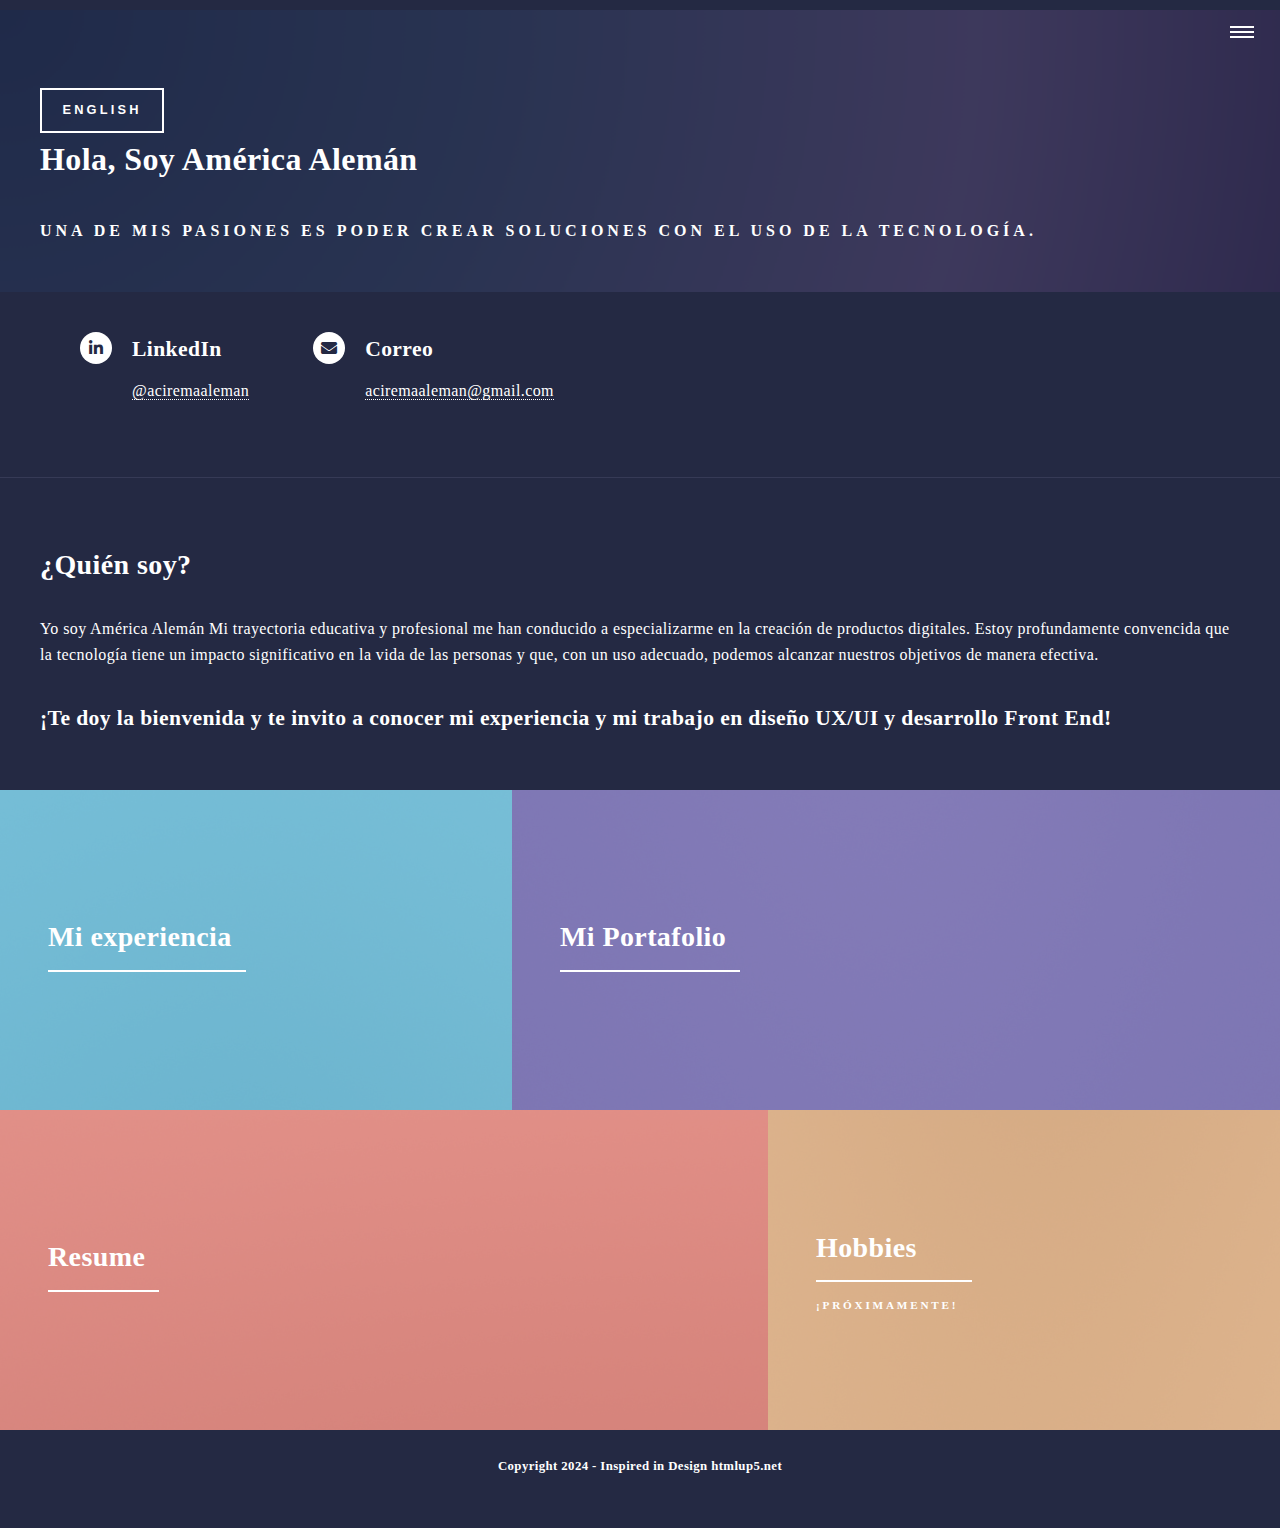
==== commit 828e9fac: "feat" ====
--- a/index.html
+++ b/index.html
@@ -32,7 +32,7 @@
 							<li><a href="landing.html">Experience</a></li>
 							<li><a href="generic.html">Portfolio</a></li>
 							<li><a href="https://www.linkedin.com/in/americaaleman/">LinkendIn</a></li>
-							<!--<li><a href="cv.html">Resume</a></li>-->
+							<li><a href="cv.html">Resume</a></li>
 							<li><a href="hobbies.html">Hobbies</a></li>
 							<!--<li><a href="elements.html">Elements</a></li>-->
 						</ul>
@@ -125,15 +125,15 @@
 										<p></p>
 									</header>
 								</article>
-								<!--<article>
+								<article>
 									<span class="image">
 										<img src="images/pic03.jpg" alt="" />
 									</span>
 									<header class="major">
-										<h3><a href="cv.html" id="resume" class="link">Mi CV</a></h3>
+										<h3><a href="cv.html" id="resume" class="link">Resume</a></h3>
 										<p></p>
 									</header>
-								</article>-->
+								</article>
 								<article>
 									<span class="image">
 										<img src="images/pic04.jpg" alt="" />
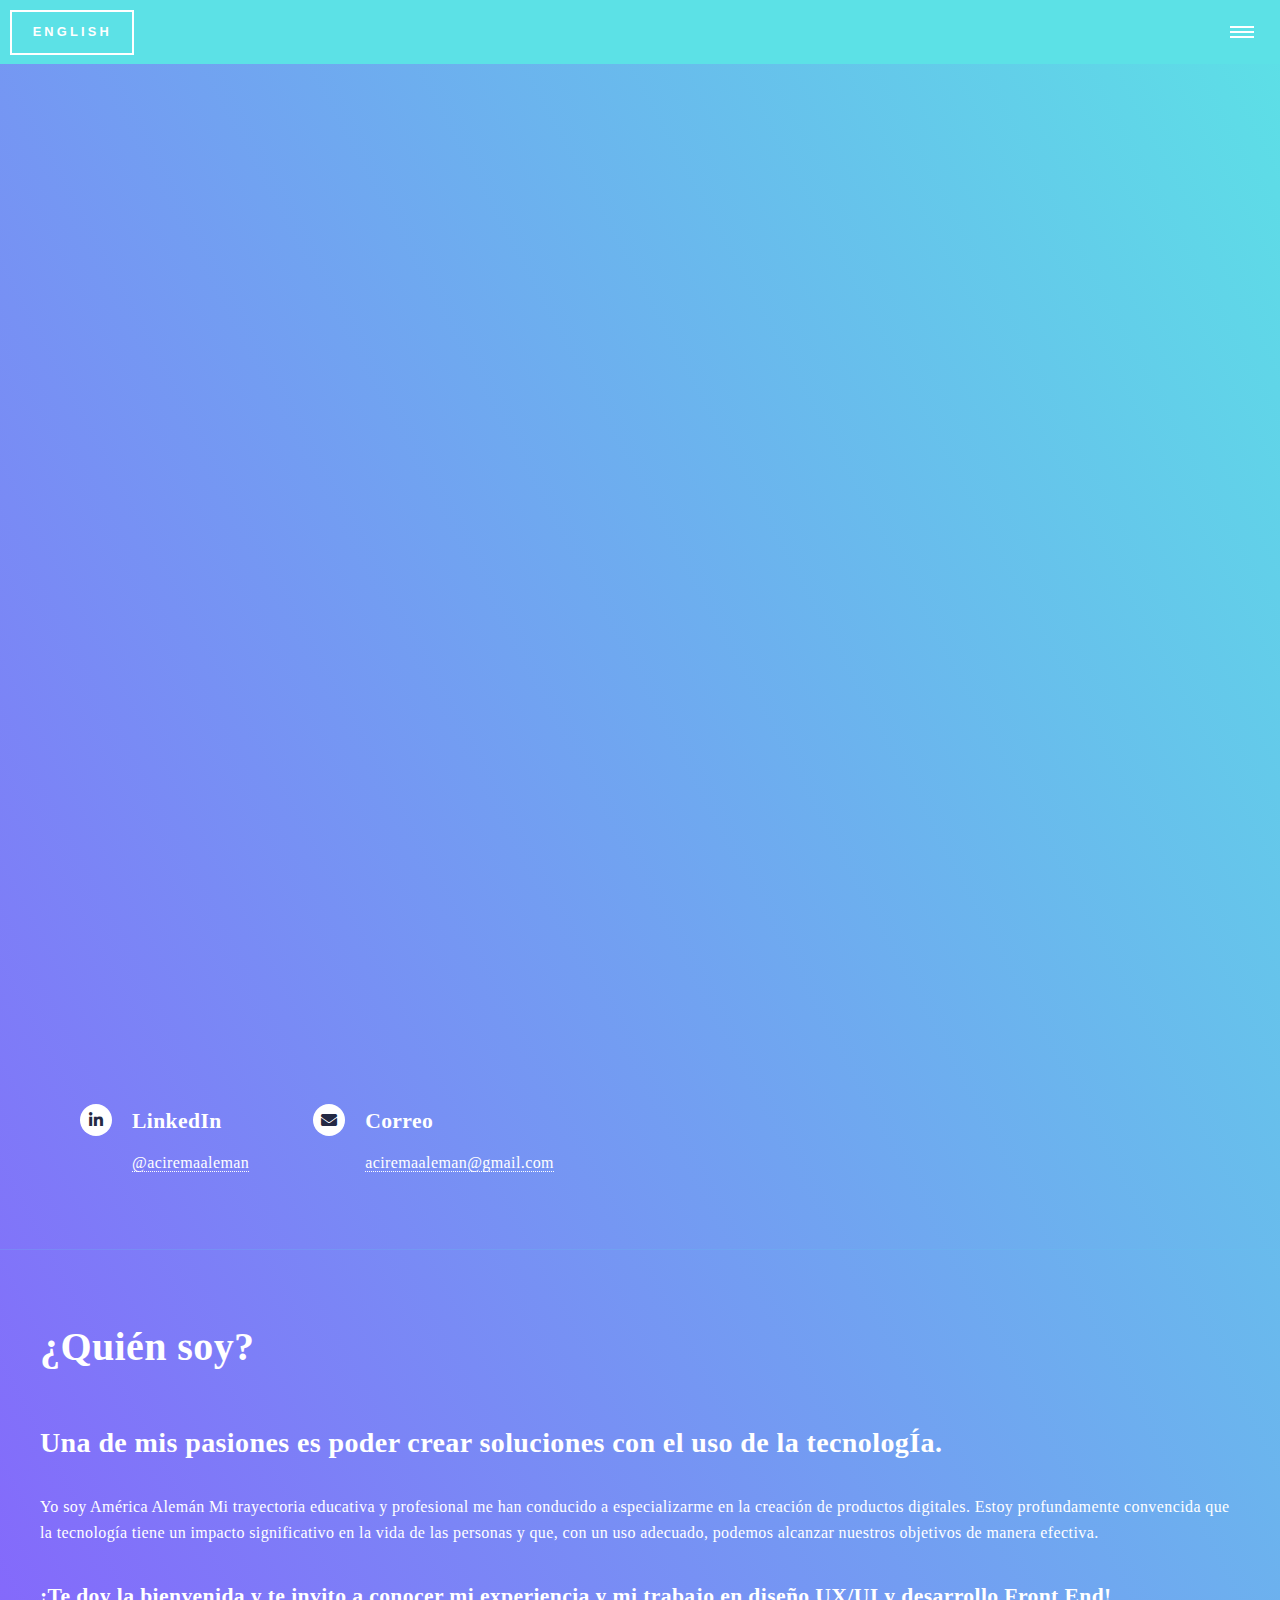
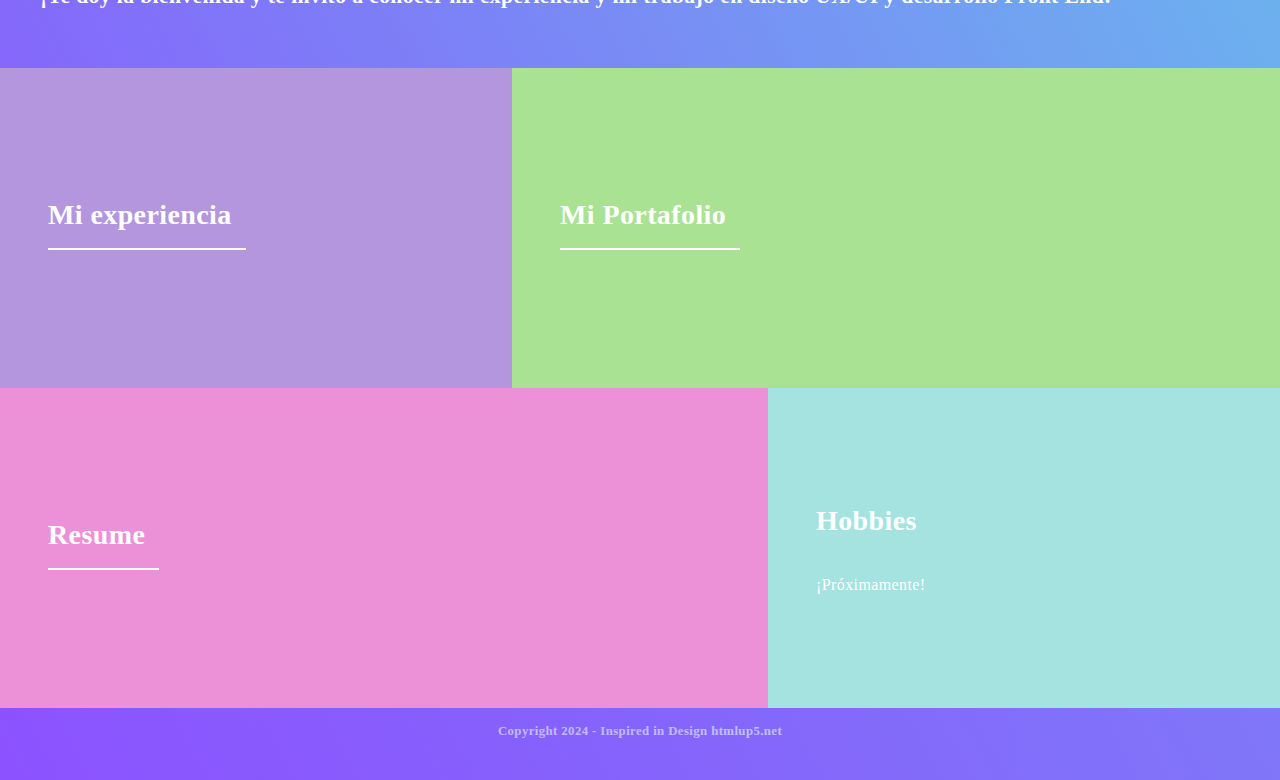
==== commit 10f89c2e: "feat" ====
--- a/index.html
+++ b/index.html
@@ -20,6 +20,7 @@
 				<!-- Header -->
 					<header id="header" class="alt">
 						<!--<img src="images/logo.png" height="30px" width="30px" alt="América Alemán">-->
+						<button id="btn-change-leng">English</button>
 						<nav>
 							<a href="#menu"></a>
 						</nav>
@@ -33,7 +34,7 @@
 							<li><a href="generic.html">Portfolio</a></li>
 							<li><a href="https://www.linkedin.com/in/americaaleman/">LinkendIn</a></li>
 							<li><a href="cv.html">Resume</a></li>
-							<li><a href="hobbies.html">Hobbies</a></li>
+							<!--<li><a href="hobbies.html">Hobbies</a></li>-->
 							<!--<li><a href="elements.html">Elements</a></li>-->
 						</ul>
 						<!--<ul class="actions stacked">
@@ -46,15 +47,11 @@
 					<section id="banner">
 						<div class="inner">
 							<span class="image">
-								<img src="images/banner2.png" alt="" />
+								<img src="images/banner_index.png" />
 							</span>
-							<button id="btn-change-leng">English</button>
-							<header>
-								<h1 id="title">Hola, Soy América Alemán</h1>
-							</header>
-							<div class="content">
+							<!--<div class="content">
 								<p id="subtitle">Una de mis pasiones es poder crear soluciones con el uso de la tecnologÍa.</p>
-							</div>
+							</div>-->
 						</div>
 					</section>
 
@@ -88,7 +85,8 @@
 						<section id="two">
 							<div class="inner">
 								<header>
-									<h2 id="title-who">¿Quién soy?</h2>
+									<h1 id="title-who">¿Quién soy?</h1>
+									<h2 id="subtitle">Una de mis pasiones es poder crear soluciones con el uso de la tecnologÍa.</h2>
 								</header>
 								<p id="description-who">Yo soy América Alemán Mi trayectoria educativa y profesional me han conducido a especializarme en la creación de productos digitales. Estoy profundamente convencida que la tecnología tiene un impacto significativo en la vida de las personas y que, con un uso adecuado, podemos alcanzar nuestros objetivos de manera efectiva.</p>
 								<h3 id="welcome-who">¡Te doy la bienvenida y te invito a conocer mi experiencia y mi trabajo en diseño UX/UI y desarrollo Front End!</h3>
@@ -108,38 +106,29 @@
 						<!-- One -->
 							<section id="one" class="tiles">
 								<article>
-									<span class="image">
-										<img src="images/pic01.jpg" alt="" />
-									</span>
+									
 									<header class="major">
 										<h3><a href="landing.html" id="experience" class="link">Mi experiencia</a></h3>
 										<p></p>
 									</header>
 								</article>
 								<article>
-									<span class="image">
-										<img src="images/pic02.jpg" alt="" />
-									</span>
+									
 									<header class="major">
 										<h3><a href="generic.html" id="portfolio" class="link">Mi Portafolio</a></h3>
 										<p></p>
 									</header>
 								</article>
 								<article>
-									<span class="image">
-										<img src="images/pic03.jpg" alt="" />
-									</span>
+									
 									<header class="major">
 										<h3><a href="cv.html" id="resume" class="link">Resume</a></h3>
 										<p></p>
 									</header>
 								</article>
 								<article>
-									<span class="image">
-										<img src="images/pic04.jpg" alt="" />
-									</span>
-									<header class="major">
-										<h3><a href="hobbies.html" class="link">Hobbies</a></h3>
+									<header class="">
+										<h3><a href="*" class="link">Hobbies</a></h3>
 										<p id="hobbies">¡Próximamente!</p>
 									</header>
 								</article>
--- a/assets/css/main.css
+++ b/assets/css/main.css
@@ -31,7 +31,7 @@
 
 body {
 	line-height: 1;
-	background-image: "image(images/banner2)";
+	
 }
 
 ol, ul {
@@ -100,7 +100,7 @@
 	}
 
 	body {
-		background: #242943;
+		background: linear-gradient(to right top,#8C52FF, #5CE1E6);
 	}
 
 		body.is-preload *, body.is-preload *:before, body.is-preload *:after {
@@ -245,7 +245,7 @@
 	}
 
 	blockquote {
-		border-left: solid 4px rgba(212, 212, 255, 0.1);
+		border-left: solid 4px rgba(101, 197, 238, 0.229);
 		font-style: italic;
 		margin: 0 0 2em 0;
 		padding: 0.5em 0 0.5em 2em;
@@ -275,7 +275,7 @@
 
 	hr {
 		border: 0;
-		border-bottom: solid 1px rgba(212, 212, 255, 0.1);
+		border-bottom: solid 1px rgba(101, 197, 238, 0.229);
 		margin: 2em 0;
 	}
 
@@ -1946,7 +1946,7 @@
 		}
 
 	select {
-		background-image: url("data:image/svg+xml;charset=utf8,%3Csvg xmlns='http://www.w3.org/2000/svg' width='40' height='40' preserveAspectRatio='none' viewBox='0 0 40 40'%3E%3Cpath d='M9.4,12.3l10.4,10.4l10.4-10.4c0.2-0.2,0.5-0.4,0.9-0.4c0.3,0,0.6,0.1,0.9,0.4l3.3,3.3c0.2,0.2,0.4,0.5,0.4,0.9 c0,0.4-0.1,0.6-0.4,0.9L20.7,31.9c-0.2,0.2-0.5,0.4-0.9,0.4c-0.3,0-0.6-0.1-0.9-0.4L4.3,17.3c-0.2-0.2-0.4-0.5-0.4-0.9 c0-0.4,0.1-0.6,0.4-0.9l3.3-3.3c0.2-0.2,0.5-0.4,0.9-0.4S9.1,12.1,9.4,12.3z' fill='rgba(212, 212, 255, 0.1)' /%3E%3C/svg%3E");
+		background-image: url("data:image/svg+xml;charset=utf8,%3Csvg xmlns='http://www.w3.org/2000/svg' width='40' height='40' preserveAspectRatio='none' viewBox='0 0 40 40'%3E%3Cpath d='M9.4,12.3l10.4,10.4l10.4-10.4c0.2-0.2,0.5-0.4,0.9-0.4c0.3,0,0.6,0.1,0.9,0.4l3.3,3.3c0.2,0.2,0.4,0.5,0.4,0.9 c0,0.4-0.1,0.6-0.4,0.9L20.7,31.9c-0.2,0.2-0.5,0.4-0.9,0.4c-0.3,0-0.6-0.1-0.9-0.4L4.3,17.3c-0.2-0.2-0.4-0.5-0.4-0.9 c0-0.4,0.1-0.6,0.4-0.9l3.3-3.3c0.2-0.2,0.5-0.4,0.9-0.4S9.1,12.1,9.4,12.3z' fill='rgba(101, 197, 238, 0.229)' /%3E%3C/svg%3E");
 		background-size: 1.25rem;
 		background-repeat: no-repeat;
 		background-position: calc(100% - 1rem) center;
@@ -2078,7 +2078,7 @@
 /* Box */
 
 	.box {
-		border: solid 1px rgba(212, 212, 255, 0.1);
+		border: solid 1px rgba(101, 197, 238, 0.229);
 		margin-bottom: 2em;
 		padding: 1.5em;
 	}
@@ -2246,7 +2246,7 @@
 		}
 
 			ul.alt li {
-				border-top: solid 1px rgba(212, 212, 255, 0.1);
+				border-top: solid 1px rgba(101, 197, 238, 0.229);
 				padding: 0.5em 0;
 			}
 
@@ -2443,7 +2443,7 @@
 	}
 
 		table tbody tr {
-			border: solid 1px rgba(212, 212, 255, 0.1);
+			border: solid 1px rgba(101, 197, 238, 0.229);
 			border-left: 0;
 			border-right: 0;
 		}
@@ -2465,11 +2465,11 @@
 		}
 
 		table thead {
-			border-bottom: solid 2px rgba(212, 212, 255, 0.1);
+			border-bottom: solid 2px rgba(101, 197, 238, 0.229);
 		}
 
 		table tfoot {
-			border-top: solid 2px rgba(212, 212, 255, 0.1);
+			border-top: solid 2px rgba(101, 197, 238, 0.229);
 		}
 
 		table.alt {
@@ -2477,7 +2477,7 @@
 		}
 
 			table.alt tbody tr td {
-				border: solid 1px rgba(212, 212, 255, 0.1);
+				border: solid 1px rgba(101, 197, 238, 0.229);
 				border-left-width: 0;
 				border-top-width: 0;
 			}
@@ -2530,6 +2530,7 @@
 		text-decoration: none;
 		text-transform: uppercase;
 		white-space: nowrap;
+		margin: 0.8em;
 	}
 
 		input[type="submit"]:hover, input[type="submit"]:active,
@@ -2799,7 +2800,7 @@
 			}
 
 			.tiles article:after {
-				background-color: rgba(36, 41, 67, 0.25);
+				background-color: #e7e588;
 				content: '';
 				display: block;
 				height: 100%;
@@ -2831,23 +2832,23 @@
 			}
 
 			.tiles article:nth-child(6n - 5):before {
-				background-color: #6fc3df;
+				background-color: #aa88ee;
 			}
 
 			.tiles article:nth-child(6n - 4):before {
-				background-color: #8d82c4;
+				background-color: #9fe297;
 			}
 
 			.tiles article:nth-child(6n - 3):before {
-				background-color: #ec8d81;
+				background-color: #ec81e5;
 			}
 
 			.tiles article:nth-child(6n - 2):before {
-				background-color: #e7b788;
+				background-color: #98e3f0;
 			}
 
 			.tiles article:nth-child(6n - 1):before {
-				background-color: #8ea9e8;
+				background-color: #c5879c;
 			}
 
 			.tiles article:nth-child(6n):before {
@@ -2938,7 +2939,7 @@
 			-webkit-flex-direction: row;
 			-ms-flex-direction: row;
 			flex-direction: row;
-			background-color: #2e3450;
+			
 		}
 
 			.spotlights > section > img {
@@ -3000,7 +3001,7 @@
 				-webkit-flex-direction: row-reverse;
 				-ms-flex-direction: row-reverse;
 				flex-direction: row-reverse;
-				background-color: #333856;
+				
 			}
 
 				.spotlights > section:nth-child(2n) > .content {
@@ -3099,7 +3100,8 @@
 		display: -webkit-flex;
 		display: -ms-flex;
 		display: flex;
-		background-color: #2a2f4a;
+		background-color:#8C52FF;
+		opacity: 0.5;
 		box-shadow: 0 0 0.25em 0 rgba(0, 0, 0, 0.15);
 		cursor: default;
 		font-weight: 600;
@@ -3242,7 +3244,8 @@
 			-webkit-animation: none;
 			-ms-animation: none;
 			animation: none;
-			background-color: transparent;
+			background-color: #5CE1E6;
+			opacity: 1;
 			box-shadow: none;
 			position: absolute;
 		}
@@ -3369,24 +3372,24 @@
 		-webkit-align-items: center;
 		-ms-align-items: center;
 		align-items: center;
-		background-image: url("../../images/banner.jpg");
 		display: -moz-flex;
 		display: -webkit-flex;
 		display: -ms-flex;
 		display: flex;
-		padding: 8em 0 2em 0 ;
+		padding: 1em 0 2em 0 ;
 		background-attachment: fixed;
 		background-position: center;
 		background-repeat: no-repeat;
 		background-size: cover;
 		border-bottom: 0 !important;
 		cursor: default;
-		height: 70vh;
-		margin-bottom: -3.25em;
+		height: 90vh;
+		margin-bottom: -0.25em;
 		max-height: 32em;
 		min-height: 22em;
 		position: relative;
-		top: -3.25em;
+		top: -0.25em;
+		overflow: hidden;
 	}
 
 		#banner:after {
@@ -3399,7 +3402,7 @@
 			-ms-transition-delay: 0.75s;
 			transition-delay: 0.75s;
 			pointer-events: none;
-			background-color: #242943;
+			
 			content: '';
 			display: block;
 			height: 100%;
@@ -3479,27 +3482,27 @@
 			}
 
 		#banner.style1:after {
-			background-color: #6fc3df;
+			background-color: #5CE1E6;
 		}
 
 		#banner.style2:after {
-			background-color: #8d82c4;
+			background-color: #8C52FF;
 		}
 
 		#banner.style3:after {
-			background-color: #ec8d81;
+			background-color: #ec81e5;
 		}
 
 		#banner.style4:after {
-			background-color: #e7b788;
+			background-color: #e7e588;
 		}
 
 		#banner.style5:after {
-			background-color: #8ea9e8;
+			background-color: #99e88e;
 		}
 
 		#banner.style6:after {
-			background-color: #87c5a4;
+			background-color: #c5879c;
 		}
 
 		body.is-preload #banner:after {
@@ -3518,7 +3521,7 @@
 			opacity: 0;
 		}
 
-		@media screen and (max-width: 1280px) {
+		@media screen and (max-width: 1200px) {
 
 			#banner {
 				background-attachment: scroll;
@@ -3528,15 +3531,15 @@
 		}
 
 		@media screen and (min-width: 660px)
-		and (max-width: 1300px) {
+		 {
 
 			#banner {
-				padding: 5em 0 1em 0;
+				padding: 20em 0 1em 0;
 				height: auto;
-				margin-bottom: -2.75em;
+				margin-bottom: -0.75em;
 				max-height: none;
 				min-height: 0;
-				top: -2.75em;
+				top: -0.75em;
 			}
 
 				#banner h1 {
@@ -3566,15 +3569,15 @@
 
 		}
 
-		@media screen and (max-width: 880px) {
+		@media screen and (max-width: 920px) {
 
 			#banner {
-				padding: 5em 0 1em 0;
+				padding: 18em 0 1em 0;
 				height: auto;
-				margin-bottom: -2.75em;
+				margin-bottom: -0.75em;
 				max-height: none;
 				min-height: 0;
-				top: -2.75em;
+				top: 0.25em;
 			}
 
 				#banner h1 {
@@ -3605,10 +3608,10 @@
 		}
 
 
-		@media screen and (max-width: 480px) {
+		@media screen and (max-width: 300px) {
 
 			#banner {
-				padding: 6em 0 2em 0 ;
+				padding: 10em 0 2em 0 ;
 			}
 
 				#banner > .inner .content p br {
@@ -3627,12 +3630,8 @@
 
 /* Main */
 
-	#main {
-		background-color: #2a2f4a;
-	}
-
 		#main > * {
-			border-top: solid 1px rgba(212, 212, 255, 0.1);
+			border-top: solid 1px rgba(101, 197, 238, 0.229);
 		}
 
 			#main > *:first-child {
@@ -3657,13 +3656,13 @@
 
 		#main.alt {
 			background-color: transparent;
-			border-bottom: solid 1px rgba(212, 212, 255, 0.1);
+			border-bottom: solid 1px rgba(101, 197, 238, 0.229);
 		}
 
 /* Contact */
 
 	#contact {
-		border-bottom: solid 1px rgba(212, 212, 255, 0.1);
+		border-bottom: solid 1px rgba(101, 197, 238, 0.229);
 		overflow-x: hidden;
 	}
 
@@ -3710,9 +3709,11 @@
 		flex-direction: row;
 		justify-content: center;
 		list-style: none;
-		margin: 2em;
+		padding: 1em;
 		font-weight: bold;
 		font-family: 'Lucida Sans', 'Lucida Sans Regular', 'Lucida Grande', 'Lucida Sans Unicode';
+		background-color: #8C52FF;
+		opacity: 0.5;
 	}
 
 
@@ -3774,7 +3775,7 @@
 		-ms-justify-content: center;
 		justify-content: center;
 		pointer-events: none;
-		background: rgba(36, 41, 67, 0.9);
+		background: rgba(78, 63, 114, 0.9);
 		box-shadow: none;
 		height: 100%;
 		left: 0;
@@ -3830,7 +3831,7 @@
 
 					#menu ul.links > li > a:not(.button) {
 						border: 0;
-						border-top: solid 1px rgba(212, 212, 255, 0.1);
+						border-top: solid 1px rgba(146, 106, 169, 0.268);
 						display: block;
 						font-size: 0.8em;
 						font-weight: 600;
@@ -3902,7 +3903,7 @@
 			}
 
 	body.is-ie #menu {
-		background: rgba(42, 47, 74, 0.975);
+		background: rgba(56, 44, 83, 0.9);
 	}
 
 	body.is-menu-visible #wrapper {
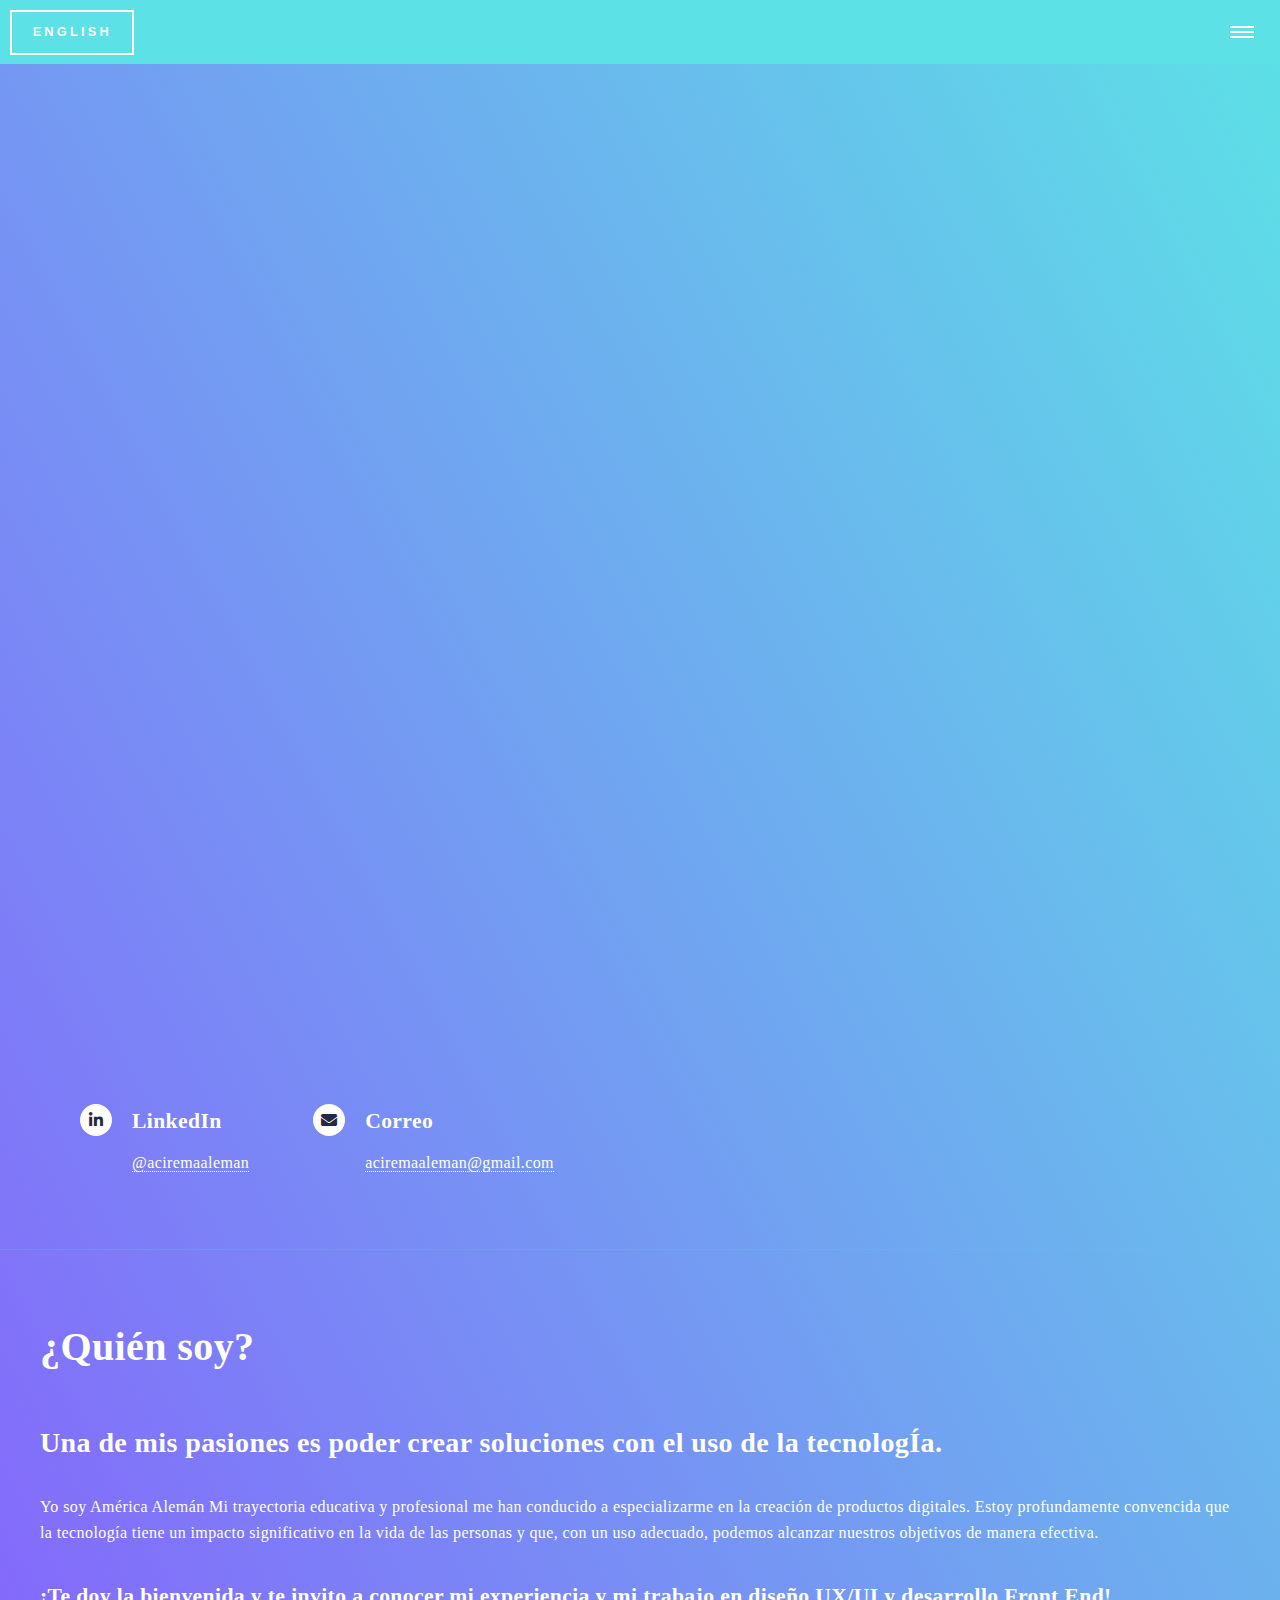
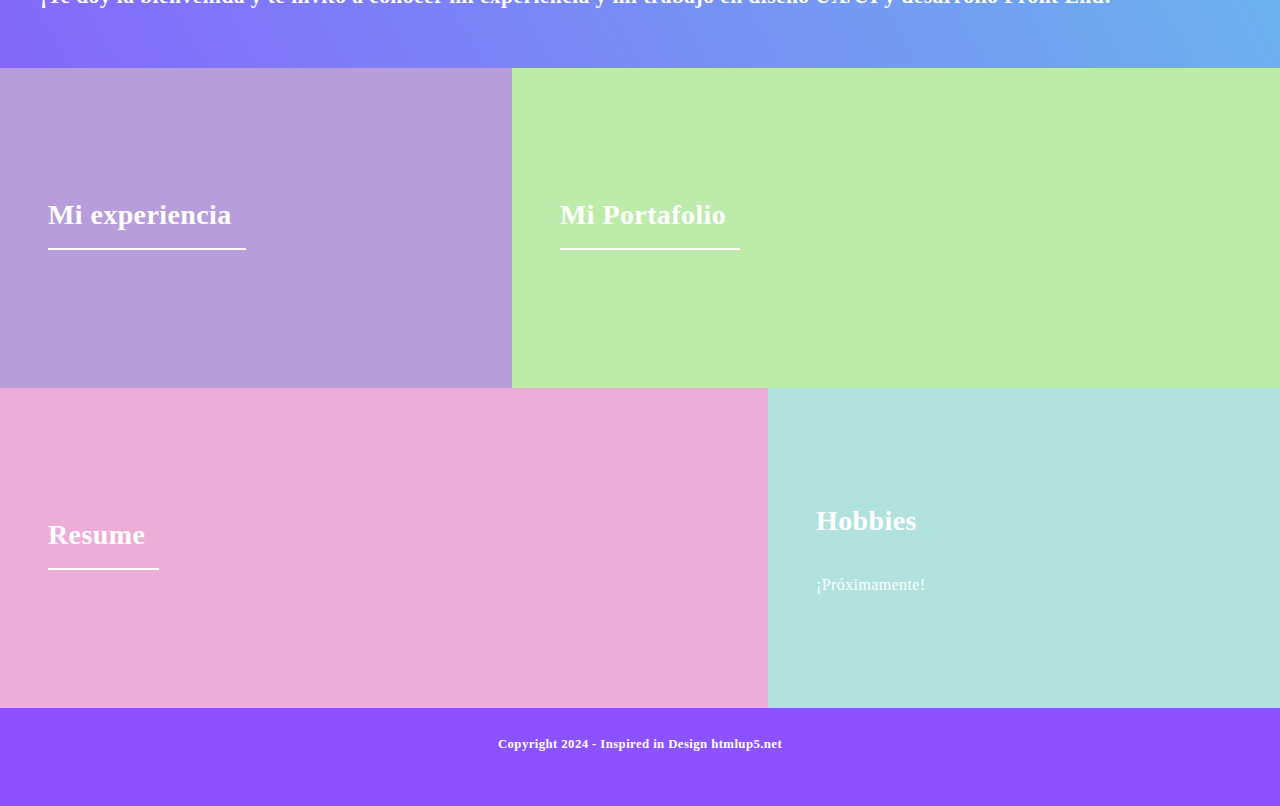
==== commit d2ae1eb9: "Fix" ====
--- a/index.html
+++ b/index.html
@@ -19,9 +19,15 @@
 
 				<!-- Header -->
 					<header id="header" class="alt">
-						<!--<img src="images/logo.png" height="30px" width="30px" alt="América Alemán">-->
-						<button id="btn-change-leng">English</button>
 						<nav>
+							<span>
+								<button id="btn-change-leng">English</button>
+							</span>
+							
+
+								<!--<img src="images/Logo.png" height="80px" width="80px" style="padding: 1.5em; " alt="América Alemán">-->
+							
+						
 							<a href="#menu"></a>
 						</nav>
 					</header>
--- a/assets/css/main.css
+++ b/assets/css/main.css
@@ -2832,27 +2832,27 @@
 			}
 
 			.tiles article:nth-child(6n - 5):before {
-				background-color: #aa88ee;
+				background-color: #ae90e9;
 			}
 
 			.tiles article:nth-child(6n - 4):before {
-				background-color: #9fe297;
+				background-color: #b5ecaf;
 			}
 
 			.tiles article:nth-child(6n - 3):before {
-				background-color: #ec81e5;
+				background-color: #eca3e7;
 			}
 
 			.tiles article:nth-child(6n - 2):before {
-				background-color: #98e3f0;
+				background-color: #a7e2ed;
 			}
 
 			.tiles article:nth-child(6n - 1):before {
-				background-color: #c5879c;
+				background-color: #e6c1a9;
 			}
 
 			.tiles article:nth-child(6n):before {
-				background-color: #87c5a4;
+				background-color: #a8b1ec;
 			}
 
 		@media screen and (max-width: 1280px) {
@@ -3067,7 +3067,7 @@
 
 		100% {
 			top: 0;
-			opacity: 1;
+			
 		}
 	}
 
@@ -3079,7 +3079,7 @@
 
 		100% {
 			top: 0;
-			opacity: 1;
+			
 		}
 	}
 
@@ -3091,7 +3091,7 @@
 
 		100% {
 			top: 0;
-			opacity: 1;
+			
 		}
 	}
 
@@ -3101,7 +3101,7 @@
 		display: -ms-flex;
 		display: flex;
 		background-color:#8C52FF;
-		opacity: 0.5;
+		/*opacity: 0.5;*/
 		box-shadow: 0 0 0.25em 0 rgba(0, 0, 0, 0.15);
 		cursor: default;
 		font-weight: 600;
@@ -3156,10 +3156,12 @@
 			display: -webkit-flex;
 			display: -ms-flex;
 			display: flex;
+  			flex-wrap: wrap;
+  			align-content: stretch;
 			-moz-justify-content: -moz-flex-end;
 			-webkit-justify-content: -webkit-flex-end;
 			-ms-justify-content: -ms-flex-end;
-			justify-content: flex-end;
+			justify-content:space-between;
 			-moz-flex-grow: 1;
 			-webkit-flex-grow: 1;
 			-ms-flex-grow: 1;
@@ -3709,11 +3711,10 @@
 		flex-direction: row;
 		justify-content: center;
 		list-style: none;
-		padding: 1em;
+		padding: 2em;
 		font-weight: bold;
 		font-family: 'Lucida Sans', 'Lucida Sans Regular', 'Lucida Grande', 'Lucida Sans Unicode';
 		background-color: #8C52FF;
-		opacity: 0.5;
 	}
 
 
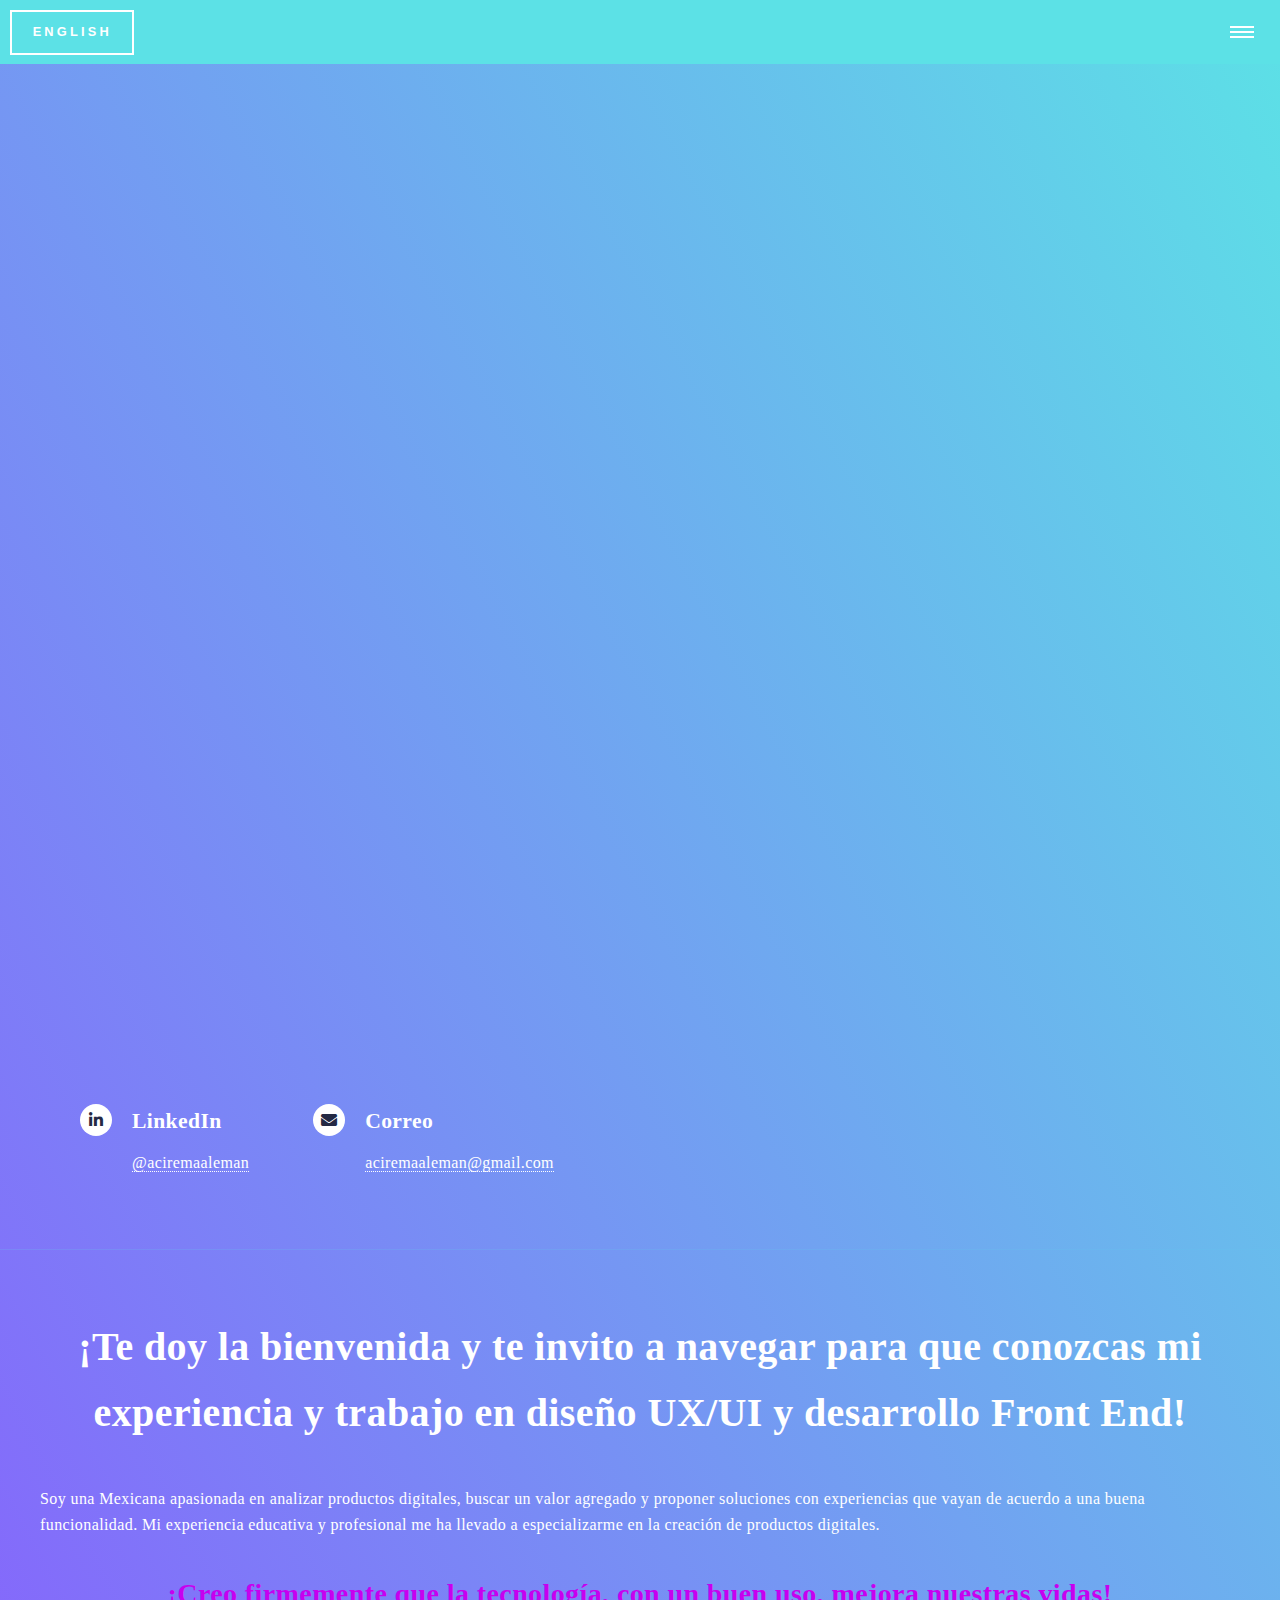
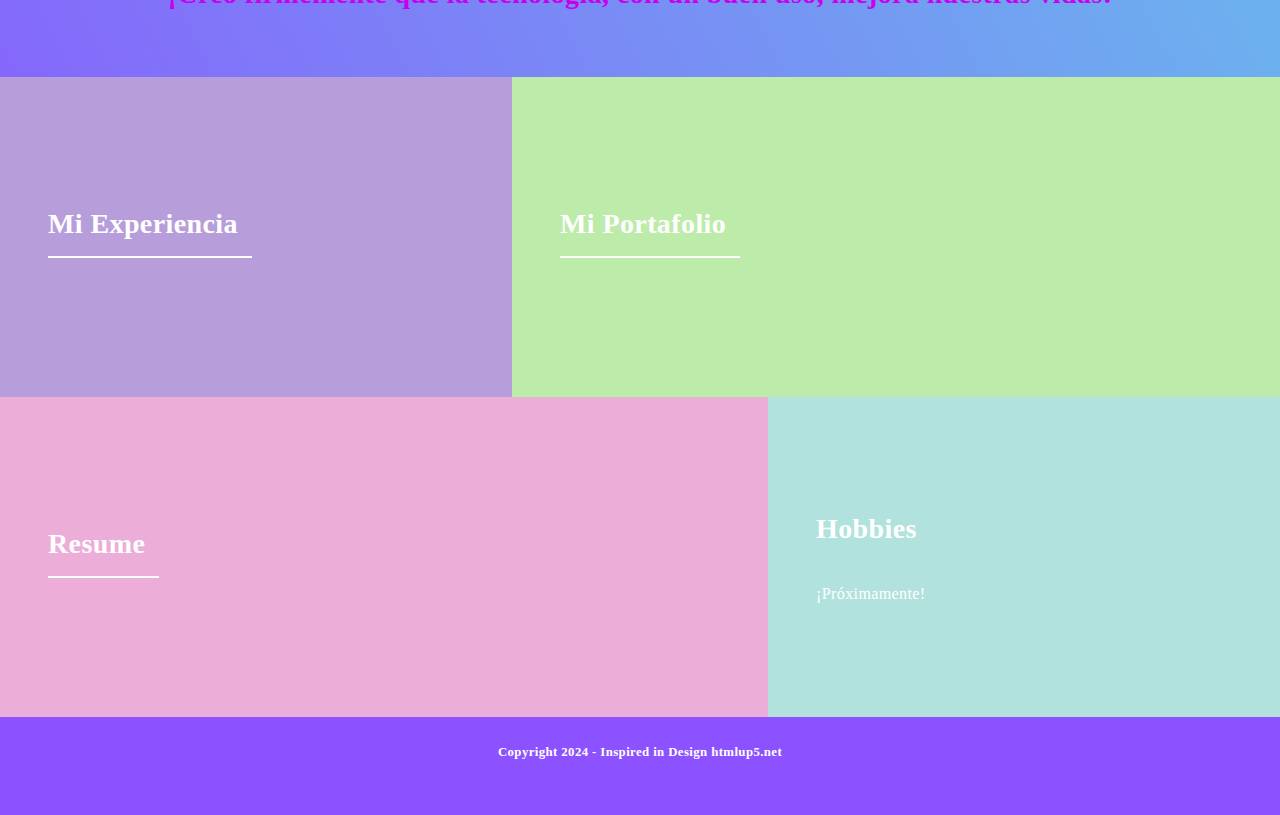
==== commit ad1e0417: "feat" ====
--- a/index.html
+++ b/index.html
@@ -91,11 +91,12 @@
 						<section id="two">
 							<div class="inner">
 								<header>
-									<h1 id="title-who">¿Quién soy?</h1>
-									<h2 id="subtitle">Una de mis pasiones es poder crear soluciones con el uso de la tecnologÍa.</h2>
+									<h1 id="welcome-who" style="text-align: center;">¡Te doy la bienvenida y te invito a navegar para que conozcas mi experiencia y trabajo en diseño UX/UI y desarrollo Front End!</h1>
 								</header>
-								<p id="description-who">Yo soy América Alemán Mi trayectoria educativa y profesional me han conducido a especializarme en la creación de productos digitales. Estoy profundamente convencida que la tecnología tiene un impacto significativo en la vida de las personas y que, con un uso adecuado, podemos alcanzar nuestros objetivos de manera efectiva.</p>
-								<h3 id="welcome-who">¡Te doy la bienvenida y te invito a conocer mi experiencia y mi trabajo en diseño UX/UI y desarrollo Front End!</h3>
+								<p id="description-who">Soy una Mexicana apasionada en analizar productos digitales, buscar un valor agregado y proponer soluciones con experiencias que vayan de acuerdo a una buena funcionalidad.
+									Mi experiencia educativa y profesional me ha llevado a especializarme en la creación de productos digitales.
+								</p>
+								<h2 id="subtitle" style="color: #C700EF; text-align: center;">¡Creo firmemente que la tecnología, con un buen uso, mejora nuestras vidas!</h2>
 								<!--<ul class="actions">
 									<li><a href="landing.html" class="button next">Get Started</a></li>
 								</ul>-->
@@ -114,7 +115,7 @@
 								<article>
 									
 									<header class="major">
-										<h3><a href="landing.html" id="experience" class="link">Mi experiencia</a></h3>
+										<h3><a href="landing.html" id="experience" class="link">Mi Experiencia</a></h3>
 										<p></p>
 									</header>
 								</article>
